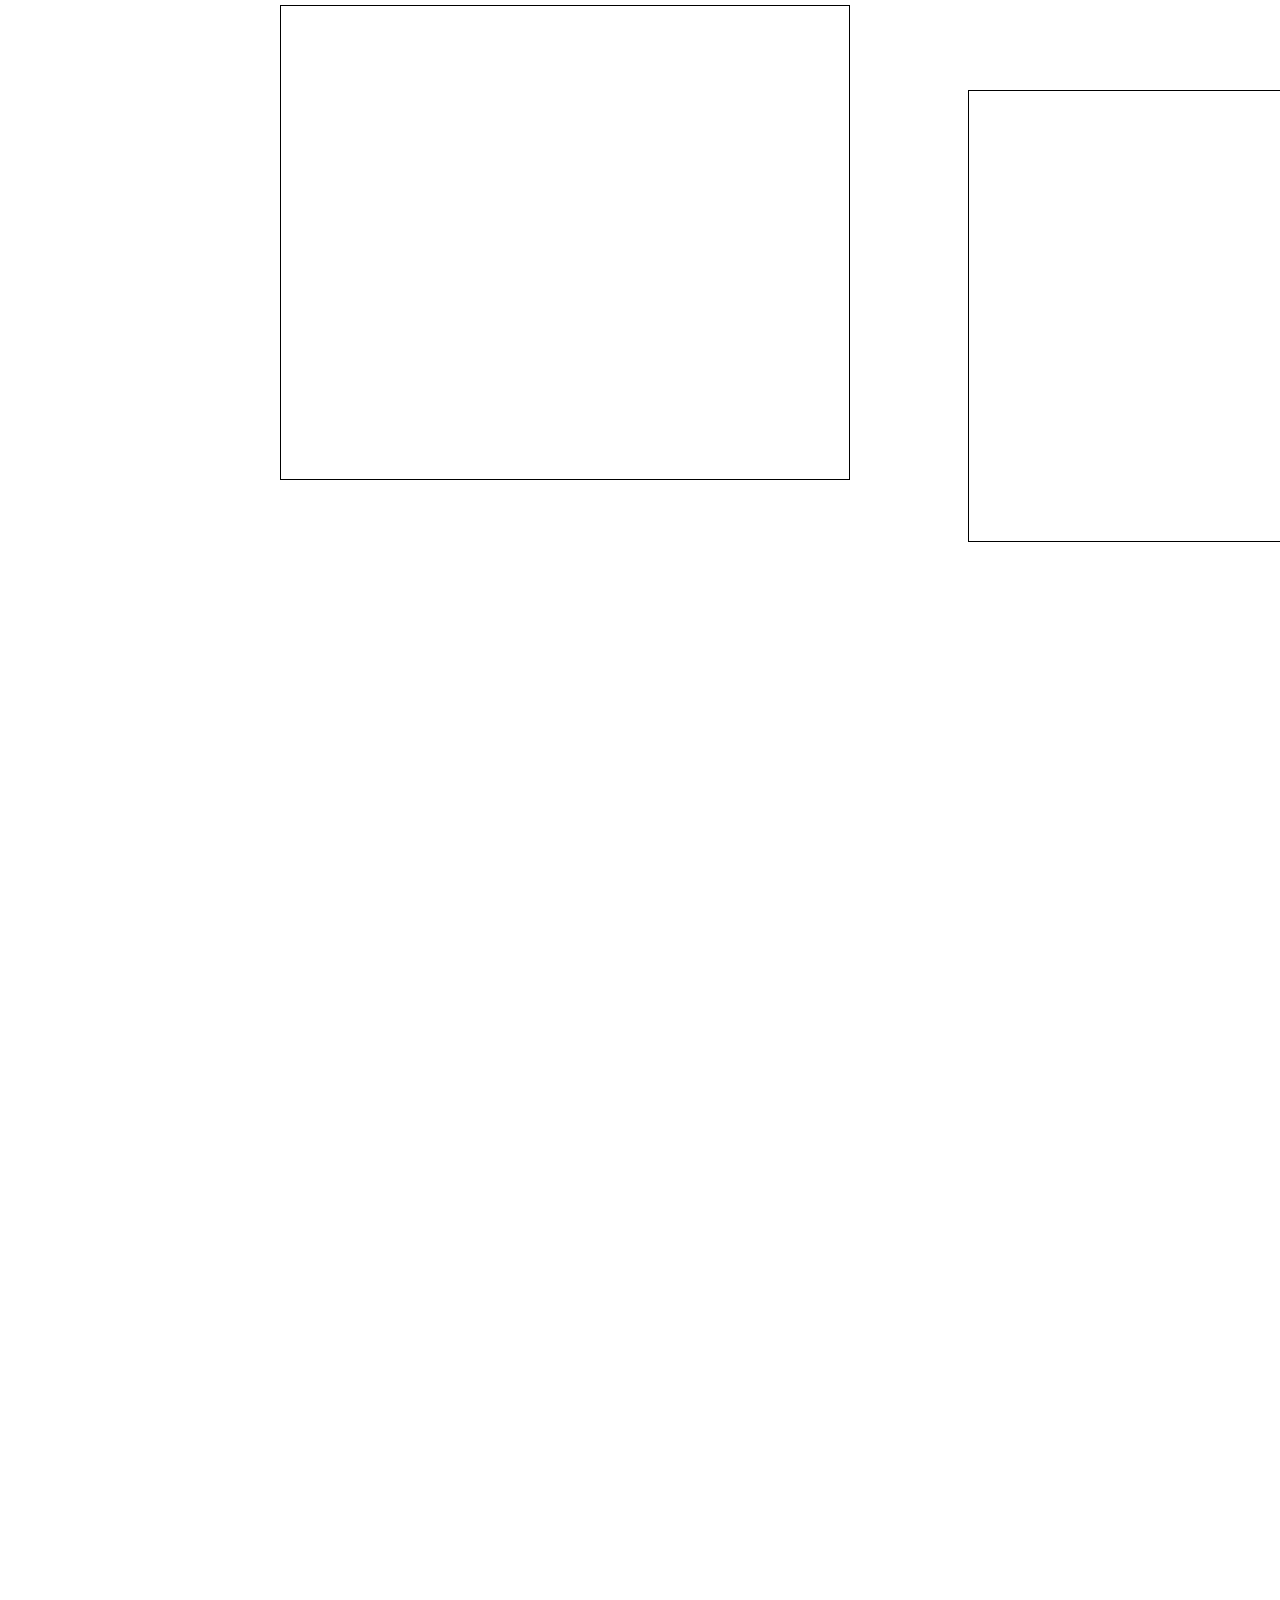
==== index.html @ e66b4124 "creare a stucture of home page and icons" ====
<!DOCTYPE HTML>
<html>
	<head>
		<title>Instagram !</title>
		<link rel="stylesheet" href="https://cdnjs.cloudflare.com/ajax/libs/remixicon/4.6.0/remixicon.css" integrity="sha512-kJlvECunwXftkPwyvHbclArO8wszgBGisiLeuDFwNM8ws+wKIw0sv1os3ClWZOcrEB2eRXULYUsm8OVRGJKwGA==" crossorigin="anonymous" referrerpolicy="no-referrer">
		<meta poperty="og:type" content="website" />
		
		<link rel="stylesheet" href="instagr.css">
		
	</head>
	
	<body>
		<aside>
			<div class="option_icon"><i class="ri-instagram-line"></i></div>
			
			
			<div class="option_icon" style="margin-top:60px"><i class="ri-home-5-fill"></i></div>
			
			<div class="option_icon"><i class="ri-youtube-line"></i></div>
			
			<div class="option_icon"><i class="ri-telegram-2-line"></i></div>
			
			<div class="option_icon"><i class="ri-search-line"></i></div>
			
			<div class="option_icon"><i class="ri-heart-line"></i></div>
			
			<div class="option_icon"><i class="ri-add-large-line"></i></div>
			
			<div class="option_icon"><i class="ri-account-circle-line"></i></div>
			
			<div class="option_icon" style="margin-top:39px"><i class="ri-menu-fill"></i></div>
			
			<div class="option_icon"><i class="ri-gallery-view-2"></i></div>
			
			
			
		</aside>
		
		<div class="div">
			<div class="post_div"></div>
		</div>
		
		<div class="di1"></div>
	</body>
</html>
---- instagr.css ----
body{
				margin:0px;
				display:grid;
				grid-template-columns:80px 60% 460px;
			}
			aside{
				height:630px;
				border:0px solid black;
				margin:0px;
				
				position:sticky;
				top:0;
			}
			.option_icon{
				height:30px;
				width:39px;
				border:0px solid black;
				margin:28px 0px 0px 18px;
				font-size:30px;
				text-align:center;
				color:#272727;
			}
			.div{
				height:1800px;
				border:0px solid black;
				margin:0px 0px 0px 200px;
				display:grid;
				grid-template-rows:480px;
			}
			.post_div{
				width:100%;
				border:1px solid black;
				margin:5px 0px 0px 0px ;
			}
			
			
			.di1{
				height:450px;
				border:1px solid black;
				margin:90px 0px 0px 120px; 
			}
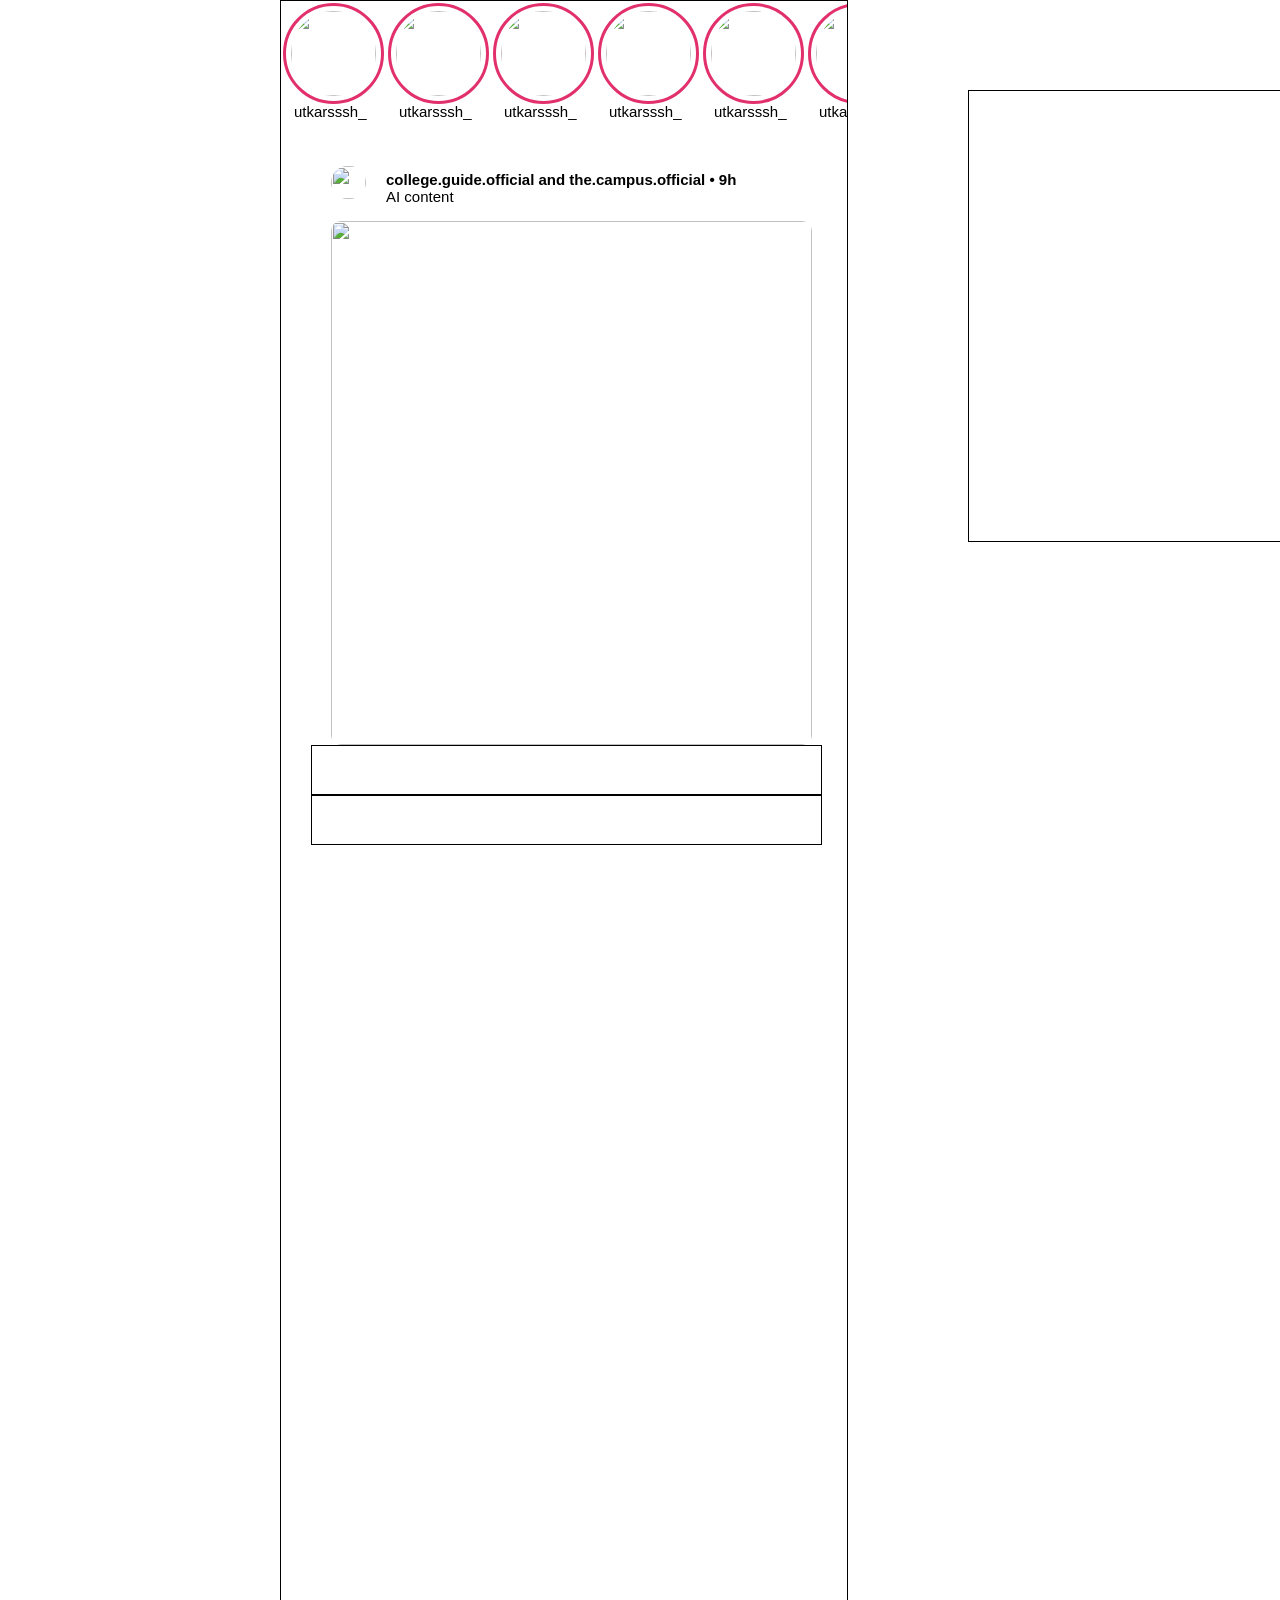
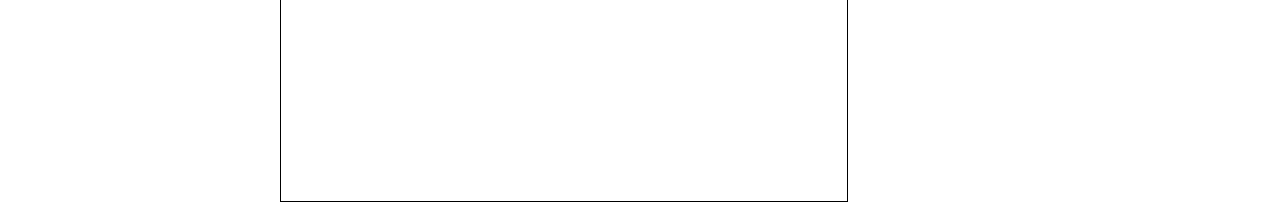
==== commit 125dc537: "add content and images" ====
--- a/index.html
+++ b/index.html
@@ -37,7 +37,61 @@
 		</aside>
 		
 		<div class="div">
-			<div class="post_div"></div>
+			<div class="story_div">
+			
+				<div class="user_story">
+					<img src="https://instagram.fndc2-1.fna.fbcdn.net/v/t51.82787-19/862340394_18126039113301860_6251723386431458433_n.jpg?stp=dst-jpg_s150x150_tt6&_nc_cat=104&_nc_map=urlgen_bucketless&ccb=7-5&_nc_sid=f7ccc5&efg=eyJ2ZW5jb2RlX3RhZyI6InByb2ZpbGVfcGljLnd3dy4xMDgwLkMzIn0%3D&_nc_ohc=OzrGTvJK8tYQ7kNvwEGC9aI&_nc_oc=Adqy8Val8pYF4D-bZnvSeHMPCDmv8qoUxB03KIk7mDuL4Rt_9WDM9tkbgMnS1kaD2torhemhgTRvzw_cHnyD0AHC&_nc_zt=24&_nc_ht=instagram.fndc2-1.fna&_nc_gid=ktePDlgFK9uaN3UuzW0jyA&_nc_ss=7b6a8&oh=00_AQQNMr9U1DkJb8Nn7JxNrdQ18mtbNtfOEJxjBuPN9RmehA&oe=6AEA7C7C" class="user_img">
+					<p class="user_name">utkarsssh_</p>
+				</div>
+				
+				<div class="user_story">
+					<img src="https://instagram.fndc2-1.fna.fbcdn.net/v/t51.82787-19/515410598_17958417635950956_6459037081805112667_n.jpg?stp=dst-jpg_s150x150_tt6&_nc_cat=1&ccb=7-5&_nc_sid=f7ccc5&efg=eyJ2ZW5jb2RlX3RhZyI6InByb2ZpbGVfcGljLnd3dy4xMDgwLkMzIn0%3D&_nc_ohc=7qGn-EV8D-IQ7kNvwG_YMT4&_nc_oc=Adp0_hD7DzyadYQjdAUPiqW8t8o_vKFDau_4TNHofdEEQMyxsmC26fpP9omcbpZbGypCTh2ehO_Sp2HnkworG2Hd&_nc_zt=24&_nc_ht=instagram.fndc2-1.fna&_nc_gid=ktePDlgFK9uaN3UuzW0jyA&_nc_ss=7b6a8&oh=00_AQSFuicIsFo_EaQ-36BKQSPI1IFzugxShqaZk2cifQ7JEw&oe=6AEA9B0D" class="user_img">
+					<p class="user_name">utkarsssh_</p>
+				</div>
+				
+				<div class="user_story">
+					<img src="https://instagram.fndc2-1.fna.fbcdn.net/v/t51.82787-19/655967255_17938049313194234_706451046255601183_n.jpg?stp=dst-jpg_s150x150_tt6&_nc_cat=1&ccb=7-5&_nc_sid=f7ccc5&efg=eyJ2ZW5jb2RlX3RhZyI6InByb2ZpbGVfcGljLnd3dy45NDQuQzMifQ%3D%3D&_nc_ohc=6485Xp2ZZiIQ7kNvwENNqfr&_nc_oc=Adqoc5tmx2NSAwAd8l0q8x0h1AAQYeCVQ_DRj3jJ8HmR5T2OUkmVzTVqzB83yjO2A-qoKp23A-dpMjC3qYZot7ja&_nc_zt=24&_nc_ht=instagram.fndc2-1.fna&_nc_gid=ktePDlgFK9uaN3UuzW0jyA&_nc_ss=7b6a8&oh=00_AQTfquIh-jv-HJLZ8CM-IoAmdcz_hYA6DByevk5pqpAdWQ&oe=6AEA6D5D" class="user_img">
+					<p class="user_name">utkarsssh_</p>
+				</div>
+				
+				<div class="user_story">
+					<img src="https://instagram.fndc2-1.fna.fbcdn.net/v/t51.75761-19/508964095_18482938195069070_6918303073883051237_n.jpg?stp=dst-jpg_s150x150_tt6&_nc_cat=108&_nc_map=urlgen_bucketless&ccb=7-5&_nc_sid=f7ccc5&efg=eyJ2ZW5jb2RlX3RhZyI6InByb2ZpbGVfcGljLnd3dy4xMDgwLkMzIn0%3D&_nc_ohc=CjQEX6RVuWsQ7kNvwEZbVJP&_nc_oc=AdobNAAjcEWoSkHh64QodxC4ORBV45L152csjJ4xToqJ66wrYPwiOjCqOXP_fZMhLjQci7ipQUmKneysepbDdqyL&_nc_zt=24&_nc_ht=instagram.fndc2-1.fna&_nc_gid=ktePDlgFK9uaN3UuzW0jyA&_nc_ss=7b6a8&oh=00_AQStOk5xmHblI16cen6TmZw3PkejVWvK5XR6iqFkz5uW6Q&oe=6AEA7285" class="user_img">
+					<p class="user_name">utkarsssh_</p>
+				</div>
+				
+				<div class="user_story">
+					<img src="https://instagram.fndc2-1.fna.fbcdn.net/v/t51.82787-19/862340394_18126039113301860_6251723386431458433_n.jpg?stp=dst-jpg_s150x150_tt6&_nc_cat=104&_nc_map=urlgen_bucketless&ccb=7-5&_nc_sid=f7ccc5&efg=eyJ2ZW5jb2RlX3RhZyI6InByb2ZpbGVfcGljLnd3dy4xMDgwLkMzIn0%3D&_nc_ohc=OzrGTvJK8tYQ7kNvwEGC9aI&_nc_oc=Adqy8Val8pYF4D-bZnvSeHMPCDmv8qoUxB03KIk7mDuL4Rt_9WDM9tkbgMnS1kaD2torhemhgTRvzw_cHnyD0AHC&_nc_zt=24&_nc_ht=instagram.fndc2-1.fna&_nc_gid=ktePDlgFK9uaN3UuzW0jyA&_nc_ss=7b6a8&oh=00_AQQNMr9U1DkJb8Nn7JxNrdQ18mtbNtfOEJxjBuPN9RmehA&oe=6AEA7C7C" class="user_img">
+					<p class="user_name">utkarsssh_</p>
+				</div>
+				<div class="user_story">
+					<img src="https://instagram.fndc2-1.fna.fbcdn.net/v/t51.82787-19/862340394_18126039113301860_6251723386431458433_n.jpg?stp=dst-jpg_s150x150_tt6&_nc_cat=104&_nc_map=urlgen_bucketless&ccb=7-5&_nc_sid=f7ccc5&efg=eyJ2ZW5jb2RlX3RhZyI6InByb2ZpbGVfcGljLnd3dy4xMDgwLkMzIn0%3D&_nc_ohc=OzrGTvJK8tYQ7kNvwEGC9aI&_nc_oc=Adqy8Val8pYF4D-bZnvSeHMPCDmv8qoUxB03KIk7mDuL4Rt_9WDM9tkbgMnS1kaD2torhemhgTRvzw_cHnyD0AHC&_nc_zt=24&_nc_ht=instagram.fndc2-1.fna&_nc_gid=ktePDlgFK9uaN3UuzW0jyA&_nc_ss=7b6a8&oh=00_AQQNMr9U1DkJb8Nn7JxNrdQ18mtbNtfOEJxjBuPN9RmehA&oe=6AEA7C7C" class="user_img">
+					<p class="user_name">utkarsssh_</p>
+				</div>
+				
+			</div>
+		
+			<div class="post_div">
+			
+				<div class="post_part1">
+					<div class="user_post_logo">
+						<img src="https://instagram.fndc2-1.fna.fbcdn.net/v/t51.82787-19/728772508_18109018477834451_3441733712734292756_n.jpg?stp=dst-jpg_s150x150_tt6&_nc_cat=109&_nc_map=urlgen_bucketless&ccb=7-5&_nc_sid=f7ccc5&efg=eyJ2ZW5jb2RlX3RhZyI6InByb2ZpbGVfcGljLnd3dy45MTIuQzMifQ%3D%3D&_nc_ohc=MsIevKmpO04Q7kNvwFu7LwO&_nc_oc=Adq8J0wHZjLu-IrlQkKRei1hanUre3pc22Wx9olTCP0WOA1bVpv3VH6QOc_HUXSqZLn0sTj8rTFFoJaaBjacGAfN&_nc_zt=24&_nc_ht=instagram.fndc2-1.fna&_nc_gid=vHxPnS_UexaAaZz-vjnYFw&_nc_ss=7b6a8&oh=00_AQRj-OponHAF_jDqfLJbM7hWHGHgHP-xNfc1TM0WnWP4Qg&oe=6AEA73FD" class="user_img">
+					</div>
+					
+					<div class="user_post_name">
+						<p><b>college.guide.official and the.campus.official <i class=" ri-verified-badge-fill icon_color"></i> • 9h</b><br>AI content</p>
+					</div>
+					<div class="dots">
+						<i class="ri-more-fill"></i>
+					</div>
+				</div>
+				
+				<div class="post_content">
+					<img src="https://encrypted-tbn0.gstatic.com/images?q=tbn:ANd9GcR1MA_qOiJSnKHag6-w5Mu7D-VYAuM2byDGLs_9uK5YGF2RAMjy4BppGSo&s=10" class="post_image">
+				</div>
+				
+				<div class="post_parts"></div>
+				<div class="post_parts"></div>
+			</div>
 		</div>
 		
 		<div class="di1"></div>
--- a/instagr.css
+++ b/instagr.css
@@ -23,20 +23,106 @@
 			}
 			.div{
 				height:1800px;
-				border:0px solid black;
+				border:1px solid black;
 				margin:0px 0px 0px 200px;
 				display:grid;
-				grid-template-rows:480px;
+				grid-template-rows:120px 550px;
+				row-gap:25px;
+			}
+			
+			.story_div{
+				height:120px;
+				border:0px solid black;
+				display:grid;
+				overflow-x:scroll;
+				scrollbar-width:none;
+				grid-template-columns:105px 105px 105px 105px 105px 105px;
+			}
+			.user_story{
+				height:85px;
+				outline:3px solid #e1306c;
+				border:0px solid black;
+				border-radius:100px;
+				margin:10px;
+				outline-offset:5px;
+				
+			}
+			.user_img{
+				height:100%;
+				width:100%;
+				border-radius:100px;
+				
+			}
+			.user_name{
+				margin:3px;
+				font-size:15px;
+				font-family:arial, sans-sarif;
 			}
 			.post_div{
 				width:100%;
-				border:1px solid black;
-				margin:5px 0px 0px 0px ;
+				border:0px solid black;
+				margin:0px 0px 0px 0px;
+				display:grid;
+				grid-template-rows:69px 530px 50px  50px;
+				
+			}
+			.post_part1{
+				width:90%;
+				border:0px solid black;
+				margin-left:30px;
+				display:grid;
+				grid-template-columns:55px 420px 60px
+				
+			}
+			.user_post_logo{
+				height:33px;
+				border:0px solid black;
+				margin:20px 0px 0px 20px;
+				border-radius:100px;
 			}
 			
+			.user_post_name{
+				height:50px;
+				border:0px solid black;
+				margin:10px 0px 0px 20px;
+				font-family:arial, sans-sarif;
+				font-size:15px;
+				
+			}
+			.icon_color{
+				color:#0D6AB7;
+				
+			}
+			.dots{
+				height:25px;
+				border:0px solid black;
+				margin:25px 0px 0px 20px;
+				font-size:20px;
+				
+			}
+			.post_content{
+				width:85%;
+				border:0px solid black;
+				border-radius:10px;
+				margin:6px 0px 0px 50px;
+			}
+			.post_image{
+				height:100%;
+				width:100%;
+				border-radius:10px;
+				
+			}
+			
+			
+			.post_parts{
+				width:90%;
+				border:1px solid black;
+				margin-left:30px;
+			}
 			
 			.di1{
 				height:450px;
 				border:1px solid black;
 				margin:90px 0px 0px 120px; 
-			}+			}
+			
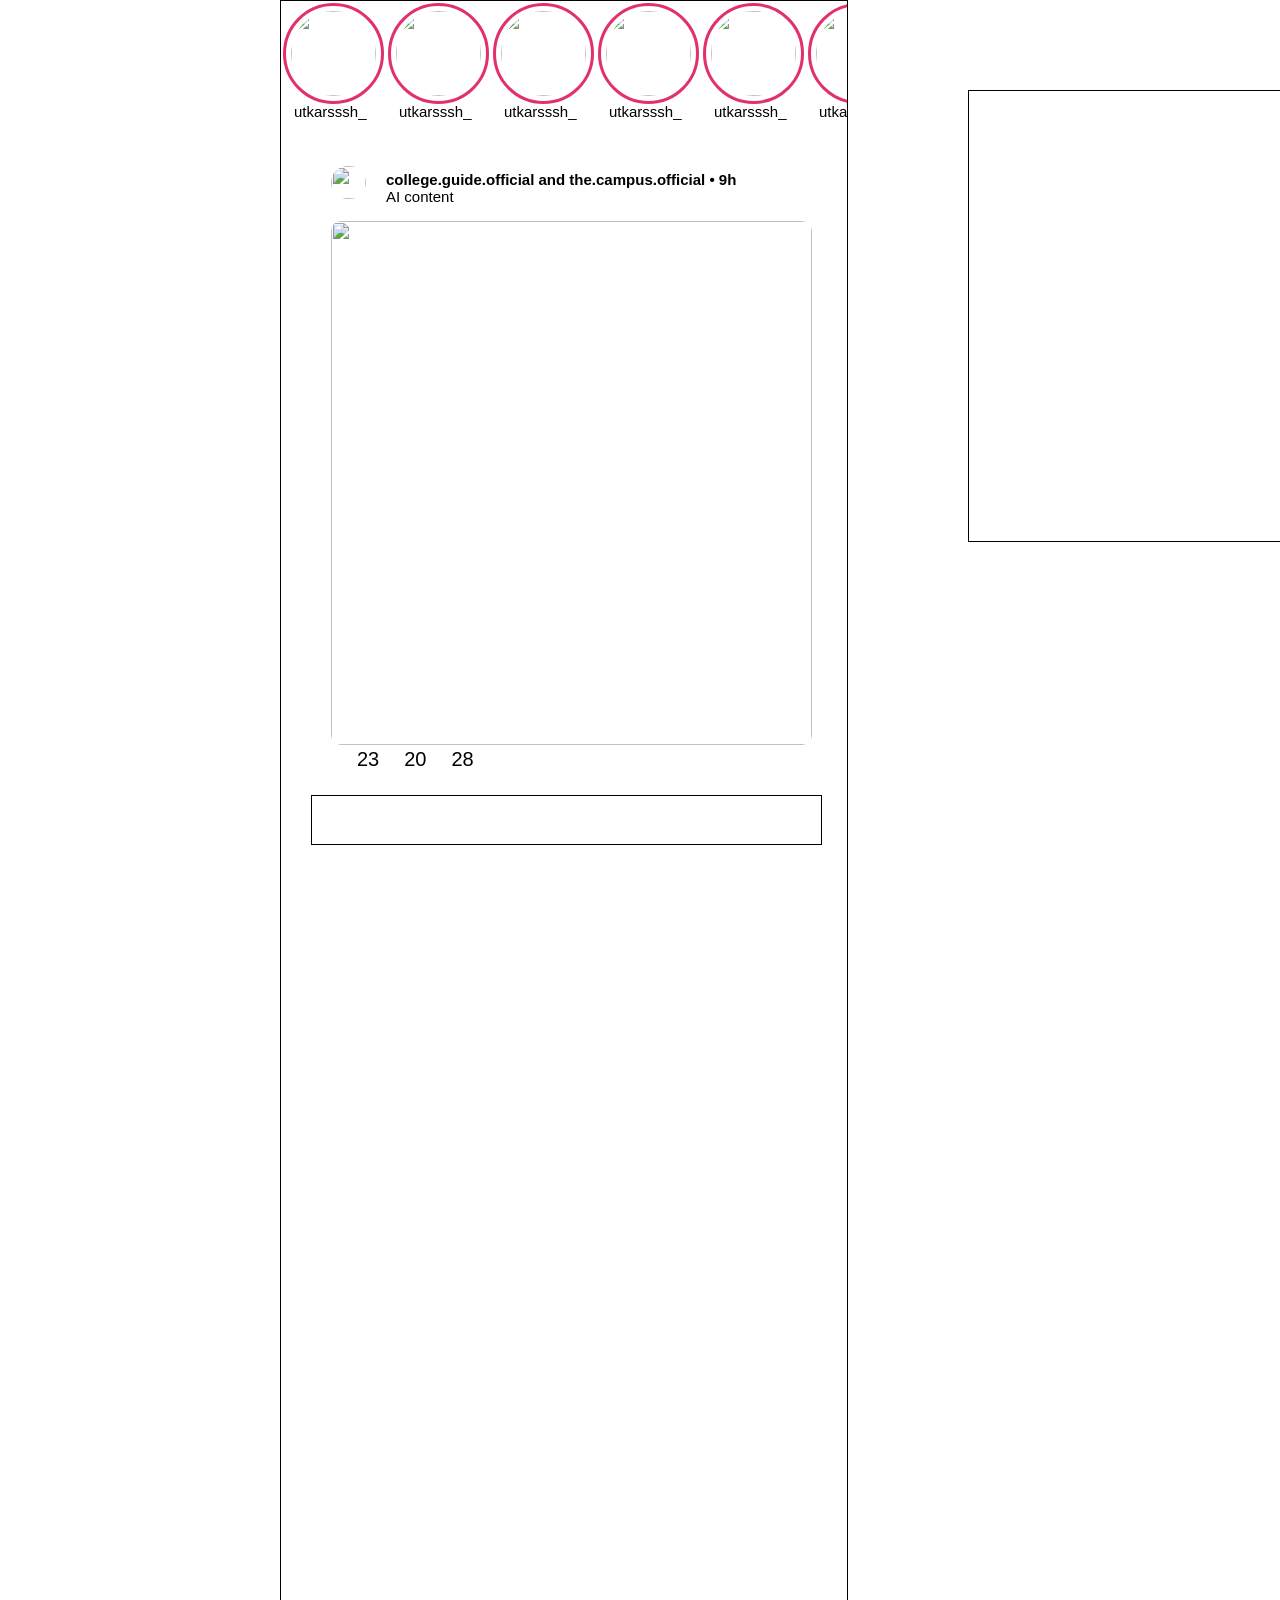
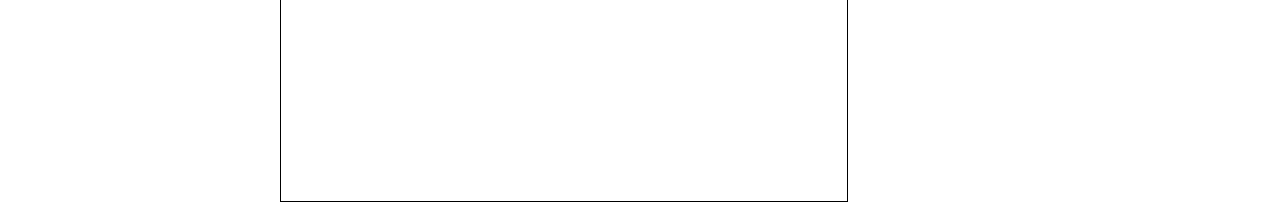
==== commit 1988177b: "create a post box and caption and other parts" ====
--- a/index.html
+++ b/index.html
@@ -89,8 +89,17 @@
 					<img src="https://encrypted-tbn0.gstatic.com/images?q=tbn:ANd9GcR1MA_qOiJSnKHag6-w5Mu7D-VYAuM2byDGLs_9uK5YGF2RAMjy4BppGSo&s=10" class="post_image">
 				</div>
 				
-				<div class="post_parts"></div>
-				<div class="post_parts"></div>
+				<div class="post_reaction">
+					<i class="ri-heart-line reaction" ></i><span class="number">23</span>
+					<i class="ri-chat-3-line reaction"></i><span class="number">20</span>
+					<i class="ri-repeat-2-fill reaction"></i><span class="number">28</span>
+					<i class="ri-telegram-2-line reaction"></i>
+					<i class="ri-bookmark-line reaction align"></i>
+				</div>
+				
+				<div class="post_parts">
+					
+				</div>
 			</div>
 		</div>
 		
--- a/instagr.css
+++ b/instagr.css
@@ -103,7 +103,7 @@
 			.post_content{
 				width:85%;
 				border:0px solid black;
-				border-radius:10px;
+				border-radius:5px;
 				margin:6px 0px 0px 50px;
 			}
 			.post_image{
@@ -113,7 +113,25 @@
 				
 			}
 			
-			
+			.post_reaction{
+				width:83%;
+				border:0px solid black;
+				margin:5px 0px 0px 55px;
+			}
+			.reaction{
+				font-size:28px;
+				margin:8px 0px 0px 18px;
+				display:inline-block;
+			}
+			.align{
+				margin-left:35%;
+			}
+			.number{
+				font-size:20px;
+				font-family:arial, sans-sarif;
+				margin:-2px 0px 0px 3px ;
+				display:inline-block;
+			}
 			.post_parts{
 				width:90%;
 				border:1px solid black;
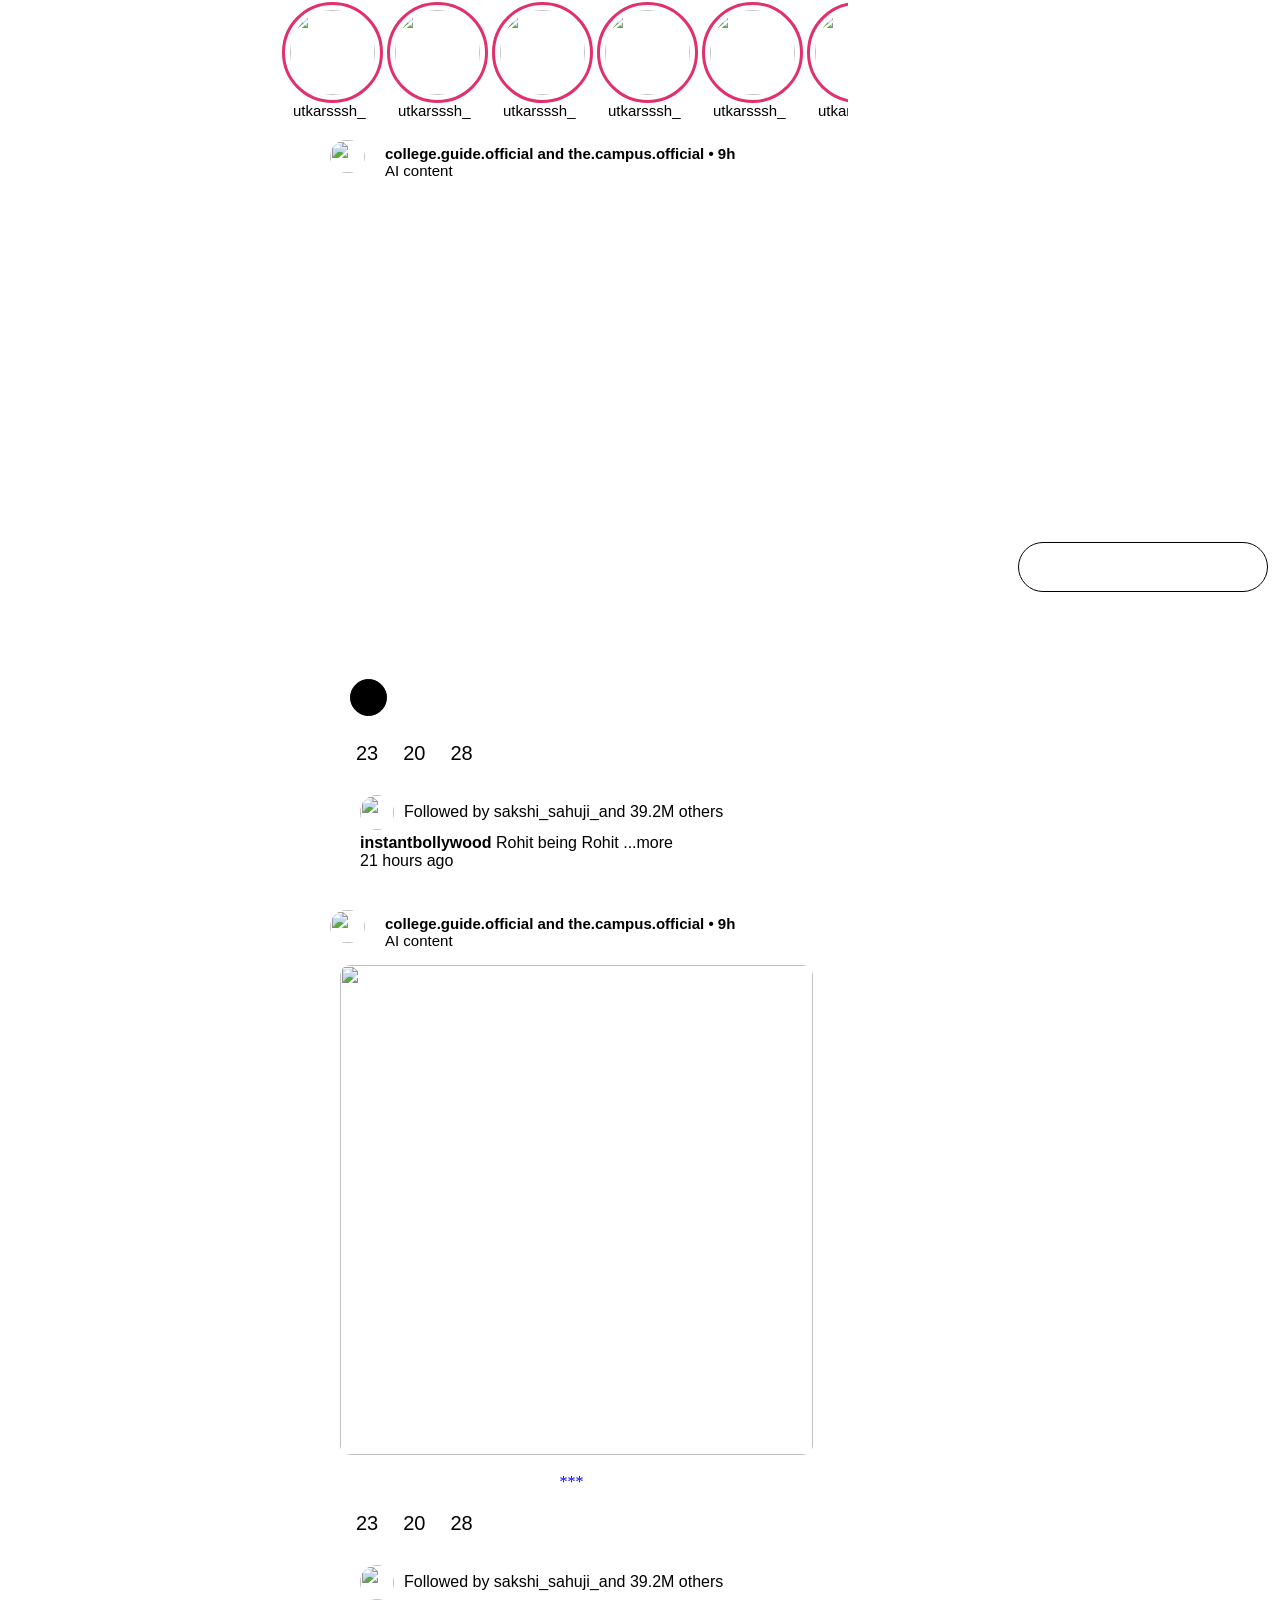
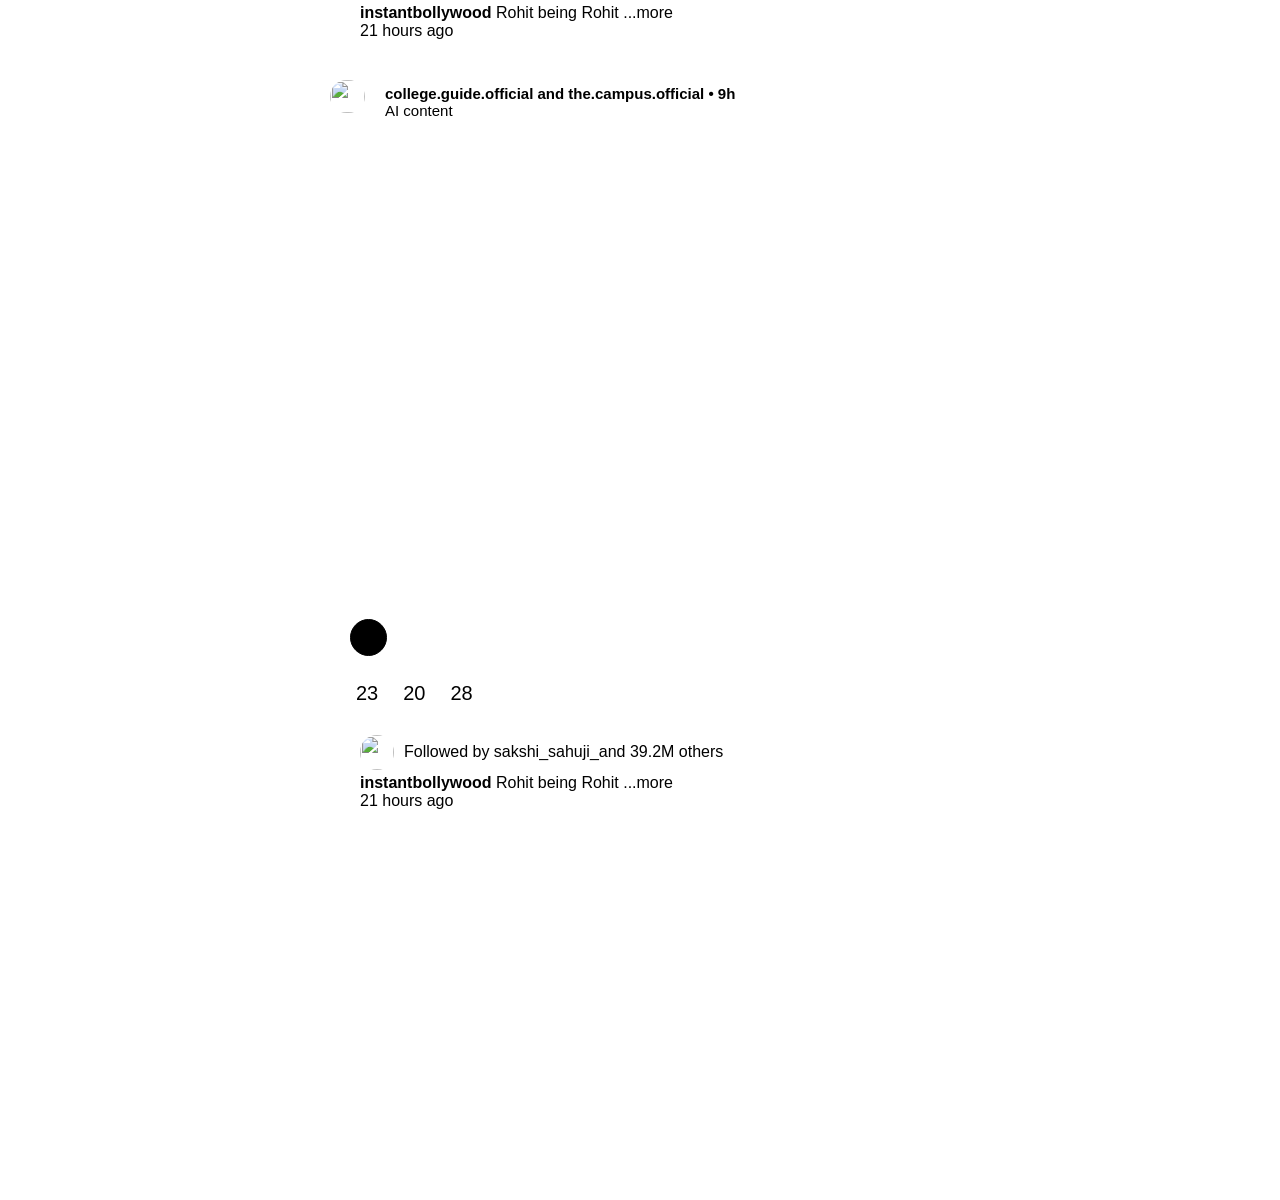
==== commit 0d1990a7: "task in process" ====
--- a/index.html
+++ b/index.html
@@ -85,8 +85,9 @@
 					</div>
 				</div>
 				
-				<div class="post_content">
-					<img src="https://encrypted-tbn0.gstatic.com/images?q=tbn:ANd9GcR1MA_qOiJSnKHag6-w5Mu7D-VYAuM2byDGLs_9uK5YGF2RAMjy4BppGSo&s=10" class="post_image">
+				<div class="post_content background">
+					<div class="user"><i class="ri-user-fill"></i></div>
+					
 				</div>
 				
 				<div class="post_reaction">
@@ -97,12 +98,123 @@
 					<i class="ri-bookmark-line reaction align"></i>
 				</div>
 				
-				<div class="post_parts">
-					
+				<div class="post_caption">
+					<div class="like_person">
+						<div class="like_person_img">
+							<img src="https://instagram.fndc2-1.fna.fbcdn.net/v/t51.82787-19/728772508_18109018477834451_3441733712734292756_n.jpg?stp=dst-jpg_s150x150_tt6&_nc_cat=109&_nc_map=urlgen_bucketless&ccb=7-5&_nc_sid=f7ccc5&efg=eyJ2ZW5jb2RlX3RhZyI6InByb2ZpbGVfcGljLnd3dy45MTIuQzMifQ%3D%3D&_nc_ohc=MsIevKmpO04Q7kNvwFu7LwO&_nc_oc=Adq8J0wHZjLu-IrlQkKRei1hanUre3pc22Wx9olTCP0WOA1bVpv3VH6QOc_HUXSqZLn0sTj8rTFFoJaaBjacGAfN&_nc_zt=24&_nc_ht=instagram.fndc2-1.fna&_nc_gid=vHxPnS_UexaAaZz-vjnYFw&_nc_ss=7b6a8&oh=00_AQRj-OponHAF_jDqfLJbM7hWHGHgHP-xNfc1TM0WnWP4Qg&oe=6AEA73FD" class="user_img">
+							
+						</div>
+						<div class="like_followed">
+							<p class="Follo">Followed by sakshi_sahuji_and 39.2M others</p>
+						</div>
+					</div>
+					<div class="post_information">
+						<p class="post_caption_con"><b>instantbollywood </b> Rohit being Rohit ...more<br>21 hours ago</p>
+					</div>
+				</div>
+			</div>
+			
+			
+			<div class="post_div">
+			
+				<div class="post_part1">
+					<div class="user_post_logo">
+						<img src="https://instagram.fndc2-1.fna.fbcdn.net/v/t51.82787-19/728772508_18109018477834451_3441733712734292756_n.jpg?stp=dst-jpg_s150x150_tt6&_nc_cat=109&_nc_map=urlgen_bucketless&ccb=7-5&_nc_sid=f7ccc5&efg=eyJ2ZW5jb2RlX3RhZyI6InByb2ZpbGVfcGljLnd3dy45MTIuQzMifQ%3D%3D&_nc_ohc=MsIevKmpO04Q7kNvwFu7LwO&_nc_oc=Adq8J0wHZjLu-IrlQkKRei1hanUre3pc22Wx9olTCP0WOA1bVpv3VH6QOc_HUXSqZLn0sTj8rTFFoJaaBjacGAfN&_nc_zt=24&_nc_ht=instagram.fndc2-1.fna&_nc_gid=vHxPnS_UexaAaZz-vjnYFw&_nc_ss=7b6a8&oh=00_AQRj-OponHAF_jDqfLJbM7hWHGHgHP-xNfc1TM0WnWP4Qg&oe=6AEA73FD" class="user_img">
+					</div>
+					
+					<div class="user_post_name">
+						<p><b>college.guide.official and the.campus.official <i class=" ri-verified-badge-fill icon_color"></i> • 9h</b><br>AI content</p>
+					</div>
+					<div class="dots">
+						<i class="ri-more-fill"></i>
+					</div>
+				</div>
+				
+				<div class="post_content overflow">
+					<div class="other">
+					<img src="https://encrypted-tbn0.gstatic.com/images?q=tbn:ANd9GcR1MA_qOiJSnKHag6-w5Mu7D-VYAuM2byDGLs_9uK5YGF2RAMjy4BppGSo&s=10" class="post_image">
+					</div>
+					<div class="other">
+					<img src="https://encrypted-tbn0.gstatic.com/images?q=tbn:ANd9GcR1MA_qOiJSnKHag6-w5Mu7D-VYAuM2byDGLs_9uK5YGF2RAMjy4BppGSo&s=10" class="post_image">
+					</div>
+					<div class="other">
+					<img src="https://encrypted-tbn0.gstatic.com/images?q=tbn:ANd9GcR1MA_qOiJSnKHag6-w5Mu7D-VYAuM2byDGLs_9uK5YGF2RAMjy4BppGSo&s=10" class="post_image">
+					</div>
+					<p class="do">***</p>
+				</div>
+				<div class="post_reaction">
+					<i class="ri-heart-line reaction" ></i><span class="number">23</span>
+					<i class="ri-chat-3-line reaction"></i><span class="number">20</span>
+					<i class="ri-repeat-2-fill reaction"></i><span class="number">28</span>
+					<i class="ri-telegram-2-line reaction"></i>
+					<i class="ri-bookmark-line reaction align"></i>
+				</div>
+				
+				<div class="post_caption">
+					<div class="like_person">
+						<div class="like_person_img">
+							<img src="https://instagram.fndc2-1.fna.fbcdn.net/v/t51.82787-19/728772508_18109018477834451_3441733712734292756_n.jpg?stp=dst-jpg_s150x150_tt6&_nc_cat=109&_nc_map=urlgen_bucketless&ccb=7-5&_nc_sid=f7ccc5&efg=eyJ2ZW5jb2RlX3RhZyI6InByb2ZpbGVfcGljLnd3dy45MTIuQzMifQ%3D%3D&_nc_ohc=MsIevKmpO04Q7kNvwFu7LwO&_nc_oc=Adq8J0wHZjLu-IrlQkKRei1hanUre3pc22Wx9olTCP0WOA1bVpv3VH6QOc_HUXSqZLn0sTj8rTFFoJaaBjacGAfN&_nc_zt=24&_nc_ht=instagram.fndc2-1.fna&_nc_gid=vHxPnS_UexaAaZz-vjnYFw&_nc_ss=7b6a8&oh=00_AQRj-OponHAF_jDqfLJbM7hWHGHgHP-xNfc1TM0WnWP4Qg&oe=6AEA73FD" class="user_img">
+							
+						</div>
+						<div class="like_followed">
+							<p class="Follo">Followed by sakshi_sahuji_and 39.2M others</p>
+						</div>
+					</div>
+					<div class="post_information">
+						<p class="post_caption_con"><b>instantbollywood </b> Rohit being Rohit ...more<br>21 hours ago</p>
+					</div>
+				</div>
+			</div>
+
+
+			<div class="post_div">
+			
+				<div class="post_part1">
+					<div class="user_post_logo">
+						<img src="https://instagram.fndc2-1.fna.fbcdn.net/v/t51.82787-19/728772508_18109018477834451_3441733712734292756_n.jpg?stp=dst-jpg_s150x150_tt6&_nc_cat=109&_nc_map=urlgen_bucketless&ccb=7-5&_nc_sid=f7ccc5&efg=eyJ2ZW5jb2RlX3RhZyI6InByb2ZpbGVfcGljLnd3dy45MTIuQzMifQ%3D%3D&_nc_ohc=MsIevKmpO04Q7kNvwFu7LwO&_nc_oc=Adq8J0wHZjLu-IrlQkKRei1hanUre3pc22Wx9olTCP0WOA1bVpv3VH6QOc_HUXSqZLn0sTj8rTFFoJaaBjacGAfN&_nc_zt=24&_nc_ht=instagram.fndc2-1.fna&_nc_gid=vHxPnS_UexaAaZz-vjnYFw&_nc_ss=7b6a8&oh=00_AQRj-OponHAF_jDqfLJbM7hWHGHgHP-xNfc1TM0WnWP4Qg&oe=6AEA73FD" class="user_img">
+					</div>
+					
+					<div class="user_post_name">
+						<p><b>college.guide.official and the.campus.official <i class=" ri-verified-badge-fill icon_color"></i> • 9h</b><br>AI content</p>
+					</div>
+					<div class="dots">
+						<i class="ri-more-fill"></i>
+					</div>
+				</div>
+				
+				<div class="post_content rohit">
+					<div class="user"><i class="ri-user-fill"></i></div>
+				</div>
+				
+				<div class="post_reaction">
+					<i class="ri-heart-line reaction" ></i><span class="number">23</span>
+					<i class="ri-chat-3-line reaction"></i><span class="number">20</span>
+					<i class="ri-repeat-2-fill reaction"></i><span class="number">28</span>
+					<i class="ri-telegram-2-line reaction"></i>
+					<i class="ri-bookmark-line reaction align"></i>
+				</div>
+				
+				<div class="post_caption">
+					<div class="like_person">
+						<div class="like_person_img">
+							<img src="https://instagram.fndc2-1.fna.fbcdn.net/v/t51.82787-19/728772508_18109018477834451_3441733712734292756_n.jpg?stp=dst-jpg_s150x150_tt6&_nc_cat=109&_nc_map=urlgen_bucketless&ccb=7-5&_nc_sid=f7ccc5&efg=eyJ2ZW5jb2RlX3RhZyI6InByb2ZpbGVfcGljLnd3dy45MTIuQzMifQ%3D%3D&_nc_ohc=MsIevKmpO04Q7kNvwFu7LwO&_nc_oc=Adq8J0wHZjLu-IrlQkKRei1hanUre3pc22Wx9olTCP0WOA1bVpv3VH6QOc_HUXSqZLn0sTj8rTFFoJaaBjacGAfN&_nc_zt=24&_nc_ht=instagram.fndc2-1.fna&_nc_gid=vHxPnS_UexaAaZz-vjnYFw&_nc_ss=7b6a8&oh=00_AQRj-OponHAF_jDqfLJbM7hWHGHgHP-xNfc1TM0WnWP4Qg&oe=6AEA73FD" class="user_img">
+							
+						</div>
+						<div class="like_followed">
+							<p class="Follo">Followed by sakshi_sahuji_and 39.2M others</p>
+						</div>
+					</div>
+					<div class="post_information">
+						<p class="post_caption_con"><b>instantbollywood </b> Rohit being Rohit ...more<br>21 hours ago</p>
+					</div>
 				</div>
 			</div>
 		</div>
 		
-		<div class="di1"></div>
+		<div class="di1">
+			<button class="meassage">
+				<div class=""></div>
+			</button>
+		</div>
 	</body>
 </html>
--- a/instagr.css
+++ b/instagr.css
@@ -2,7 +2,7 @@
 			body{
 				margin:0px;
 				display:grid;
-				grid-template-columns:80px 60% 460px;
+				grid-template-columns:80px 60% 450px;
 			}
 			aside{
 				height:630px;
@@ -22,12 +22,12 @@
 				color:#272727;
 			}
 			.div{
-				height:1800px;
-				border:1px solid black;
+				height:2800px;
+				border:0px solid black;
 				margin:0px 0px 0px 200px;
 				display:grid;
-				grid-template-rows:120px 550px;
-				row-gap:25px;
+				grid-template-rows:120px 770px 770px 770px;
+				row-gap:0px;
 			}
 			
 			.story_div{
@@ -63,7 +63,7 @@
 				border:0px solid black;
 				margin:0px 0px 0px 0px;
 				display:grid;
-				grid-template-rows:69px 530px 50px  50px;
+				grid-template-rows:69px 550px 50px  100px;
 				
 			}
 			.post_part1{
@@ -105,6 +105,7 @@
 				border:0px solid black;
 				border-radius:5px;
 				margin:6px 0px 0px 50px;
+				
 			}
 			.post_image{
 				height:100%;
@@ -132,15 +133,109 @@
 				margin:-2px 0px 0px 3px ;
 				display:inline-block;
 			}
-			.post_parts{
+			.post_caption{
 				width:90%;
+				border:0px solid black;
+				margin:0px 0px 0px 30px;
+				display:grid;
+				grid-template-rows:41px 50px;
+			}
+			.like_person{
+				width:95%;
+				border:0px solid black;
+				margin:3px 0px 0px 15px;
+				display:grid;
+				grid-template-columns:69px 399px;
+			}
+			.like_person_img{
+				height:35px;
+				border:0px solid black;
+				border-radius:100px;
+				margin:3px 0px 0px 35px;
+			}
+			.like_followed{
+				height:30px;
+				border:0px solid black;
+				margin:3px 0px 0px 10px;
+				
+			}
+			.Follo{
+				font-family:arial, sans-sarif;
+				font-size:16px;
+				margin:8px 0px 0px 0px ;
+				
+			}
+			.post_information{
+				width:95%;
+				border:0px solid black;
+				margin:2px 0px 0px 20px;
+			}
+			.post_caption_con{
+				font-size:16px;
+				font-family:arial, sans-sarif;
+				margin:2px 0px 0px 30px;
+				
+			}
+			.overflow{
+				width:85%;
+				border:0px solid black;
+				border-radius:5px;
+				margin:6px 0px 0px 50px;
+				display:grid;
+				grid-template-columns:100% 100% 100%;
+				overflow-x:scroll;
+				scrollbar-width:none;
+				
+			}
+			.other{
+				height:490px;
+				margin-left:10px;
+				scroll-behavior:smooth;
+				scroll-snap-type:both mandatory;
+			}
+			.do{
+				text-align:center;
+				color:blue;
+				margin:0px;
+			}
+			.background{
+				background-image:url('https://encrypted-tbn0.gstatic.com/images?q=tbn:ANd9GcR1MA_qOiJSnKHag6-w5Mu7D-VYAuM2byDGLs_9uK5YGF2RAMjy4BppGSo&s=10');
+				background-size:100% 100%;
+			}
+			.rohit{
+				background-image:url('https://encrypted-tbn0.gstatic.com/images?q=tbn:ANd9GcTf4yhnb3_NUCOSsMDmBE42_ZeDkk8clfVUbb4gSCShTFiQMvbBA7NipajY&s=10');
+				background-size:100% 100%;
+			}
+			.user{
+				height:32px;
+				width:35px;
 				border:1px solid black;
-				margin-left:30px;
-			}
-			
+				border-radius:100px;
+				background-color:black;
+				color:grey;
+				padding-top:3px;
+				position:relative;
+				top:89%;
+				left:20px;
+				font-size:26px;
+				text-align:center;
+			}
 			.di1{
-				height:450px;
+				height:630px;
+				border:0px solid black;
+				margin:0px 0px 0px 20px;
+				position:sticky;
+				top:0px;	
+			}
+			.meassage{
+				height:50px;
+				width:250px;
 				border:1px solid black;
-				margin:90px 0px 0px 120px; 
-			}
-			+				background:white;
+				border-radius:30px;
+				position:relative;
+				top:86%;
+				left:150px;
+				display:grid;
+				grid-template-columns:auto auto auto;
+			}
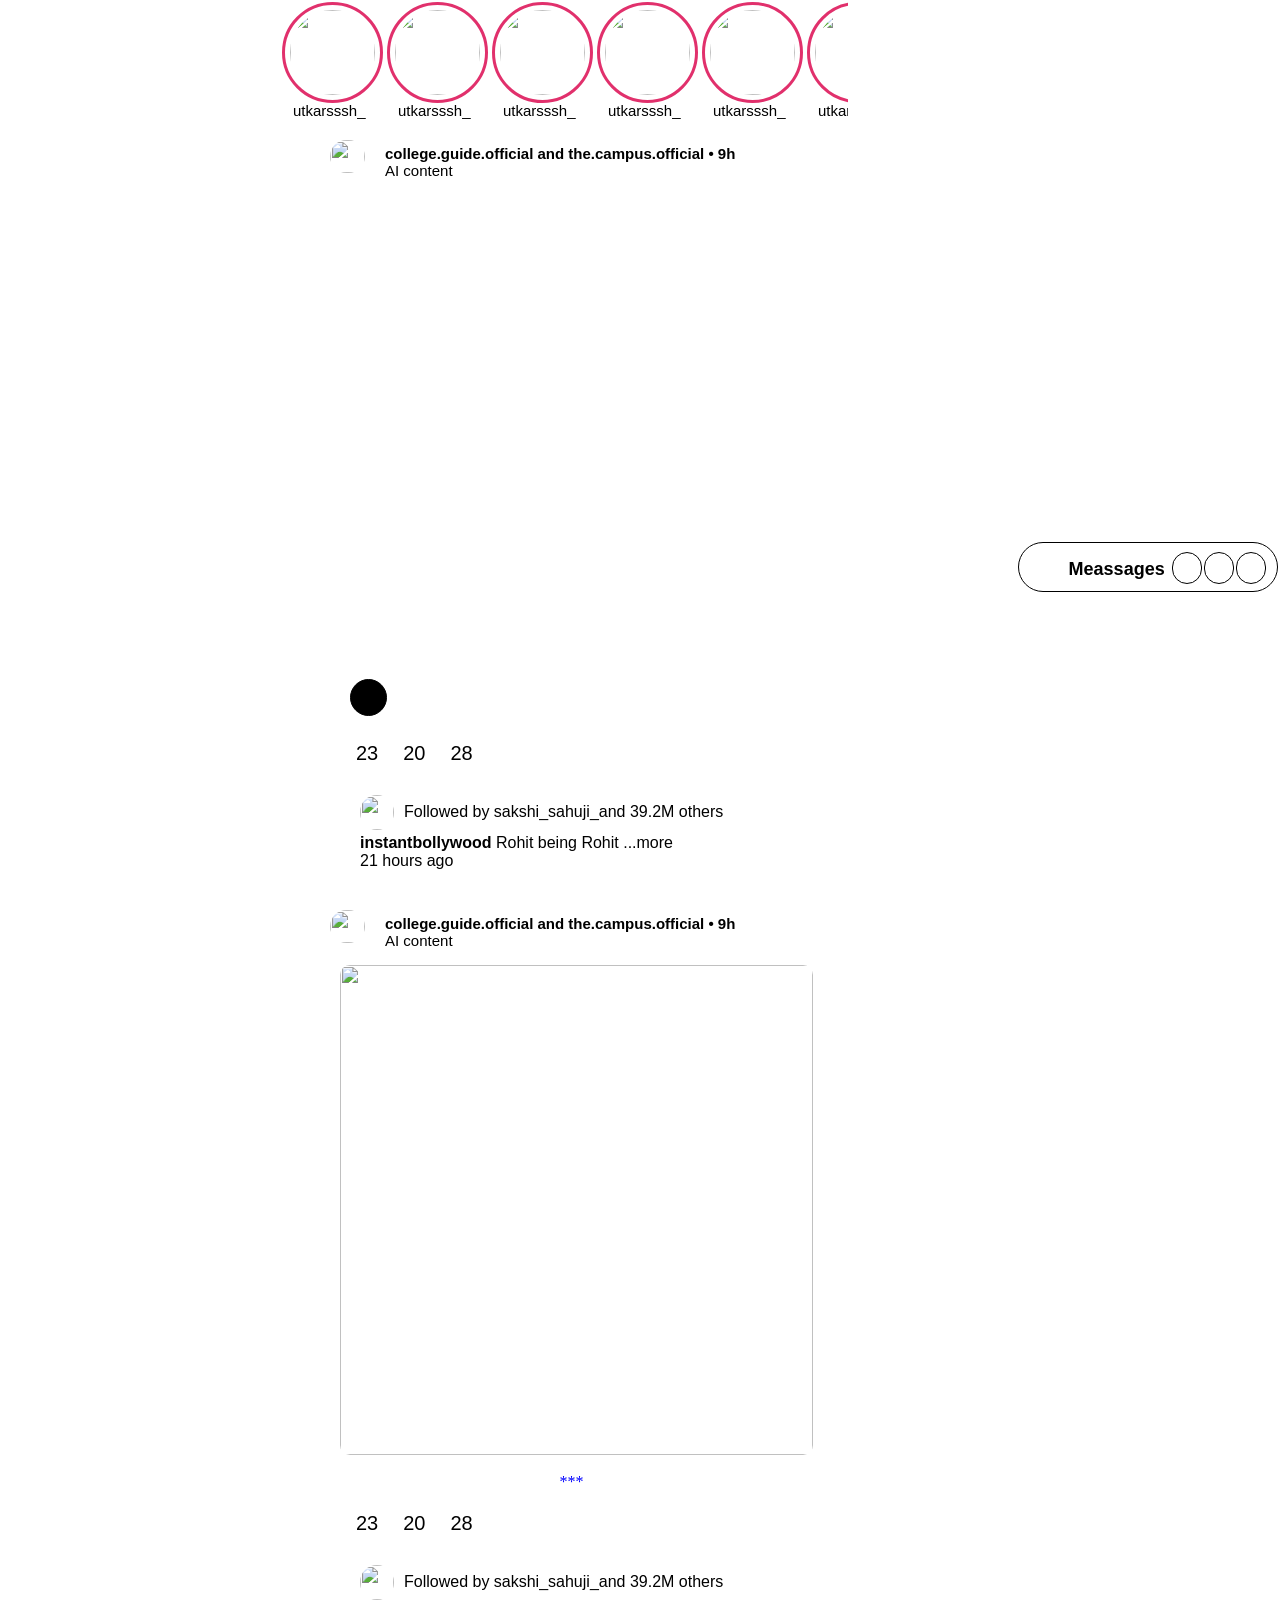
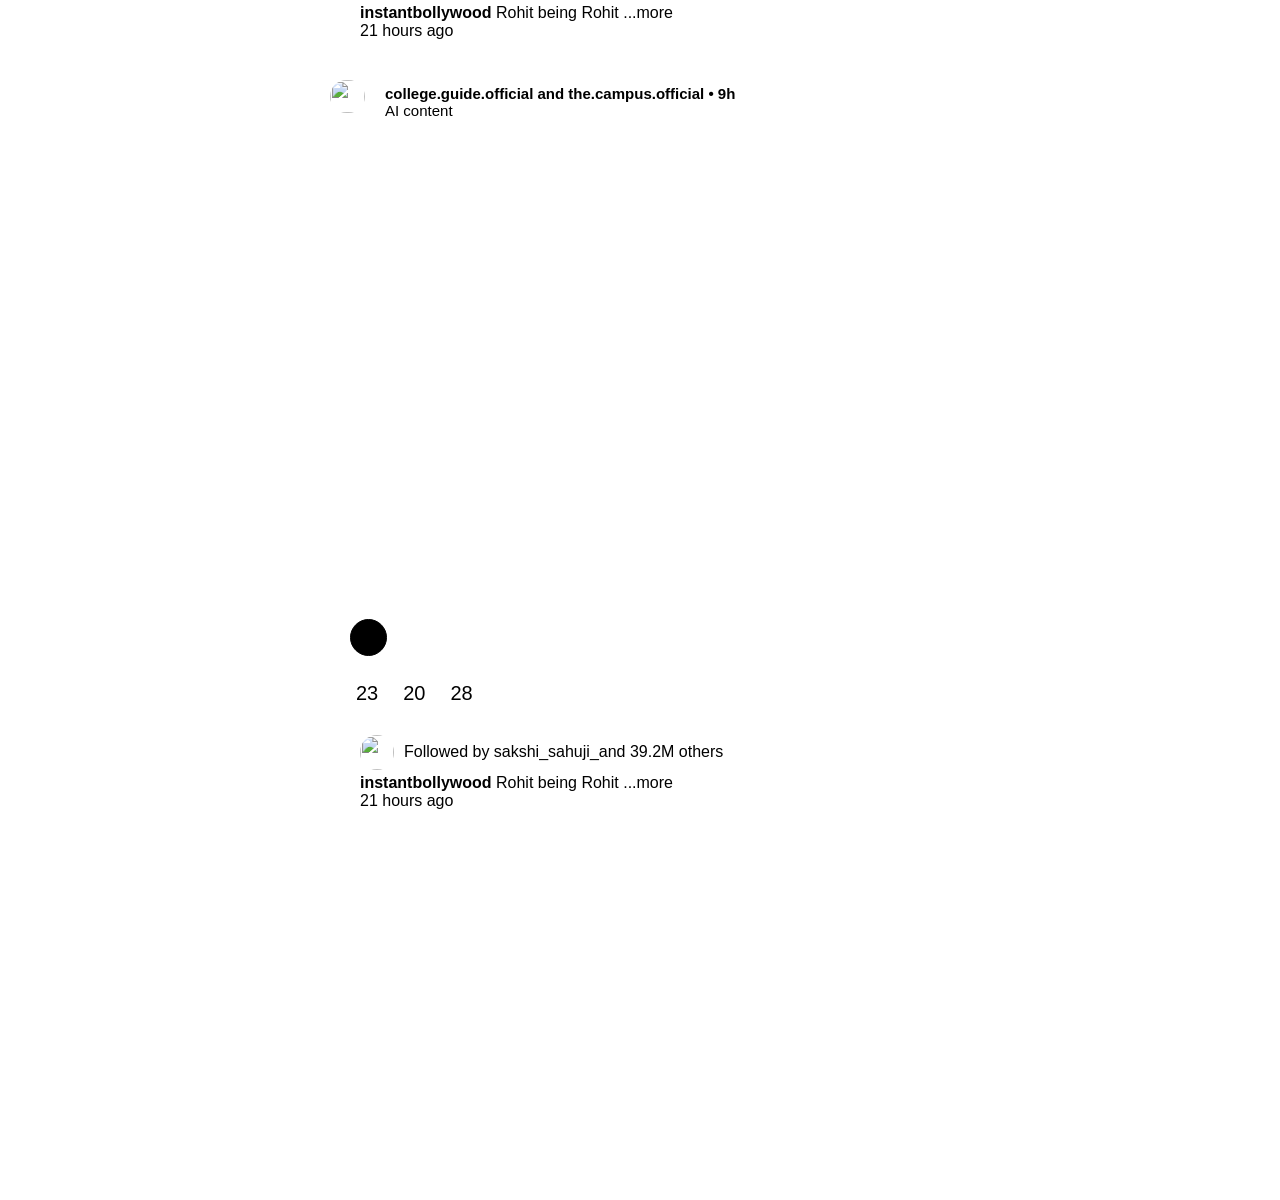
==== commit 9ed1df41: "create a popover div and other" ====
--- a/index.html
+++ b/index.html
@@ -212,9 +212,17 @@
 		</div>
 		
 		<div class="di1">
-			<button class="meassage">
-				<div class=""></div>
+			<button class="meassage" popovertarget="mase">
+				<div class="mas"><i class="ri-telegram-2-line"></i>	</div>
+				<div class="mas_name"><b>Meassages</b></div>
+				<div class="mas_person">
+					<div class="im"></div>
+					<div class="im"></div>
+					<div class="im"></div>
+				</div>
 			</button>
 		</div>
+		
+		<div class="mae_div" id="mase" popover></div>
 	</body>
 </html>
--- a/instagr.css
+++ b/instagr.css
@@ -229,7 +229,7 @@
 			}
 			.meassage{
 				height:50px;
-				width:250px;
+				width:260px;
 				border:1px solid black;
 				background:white;
 				border-radius:30px;
@@ -237,5 +237,44 @@
 				top:86%;
 				left:150px;
 				display:grid;
-				grid-template-columns:auto auto auto;
+				grid-template-columns:39px 100px 130px;
+			}
+			.mas{
+				height:30px;
+				border:0px solid black;
+				margin:8px;
+				font-size:28px;
+				text-align:center;
+				
+			}
+			.mas_name{
+				height:30px;
+				border:0px solid black;
+				margin:10px 0px 0px 5px;
+				font-size:18px;
+				font-family:arial, sans-sarif;
+				text-align:center;
+				padding-top:5px;
+			}
+			.mas_person{
+				height:30px;
+				border:0px solid black;
+				margin:8px;
+				display:grid;
+				grid-template-columns:30px 30px 30px;
+				column-gap:2px;
+			}
+			.im{
+				height:30px;
+				border:1px solid black;
+				border-radius:100px;
+				margin:0px;
+			}
+			.mae_div{
+				height:300px;
+				width:390px;
+				border:1px solid black;
+				position:relative;
+				top:10%;
+				left:65%;		
 			}
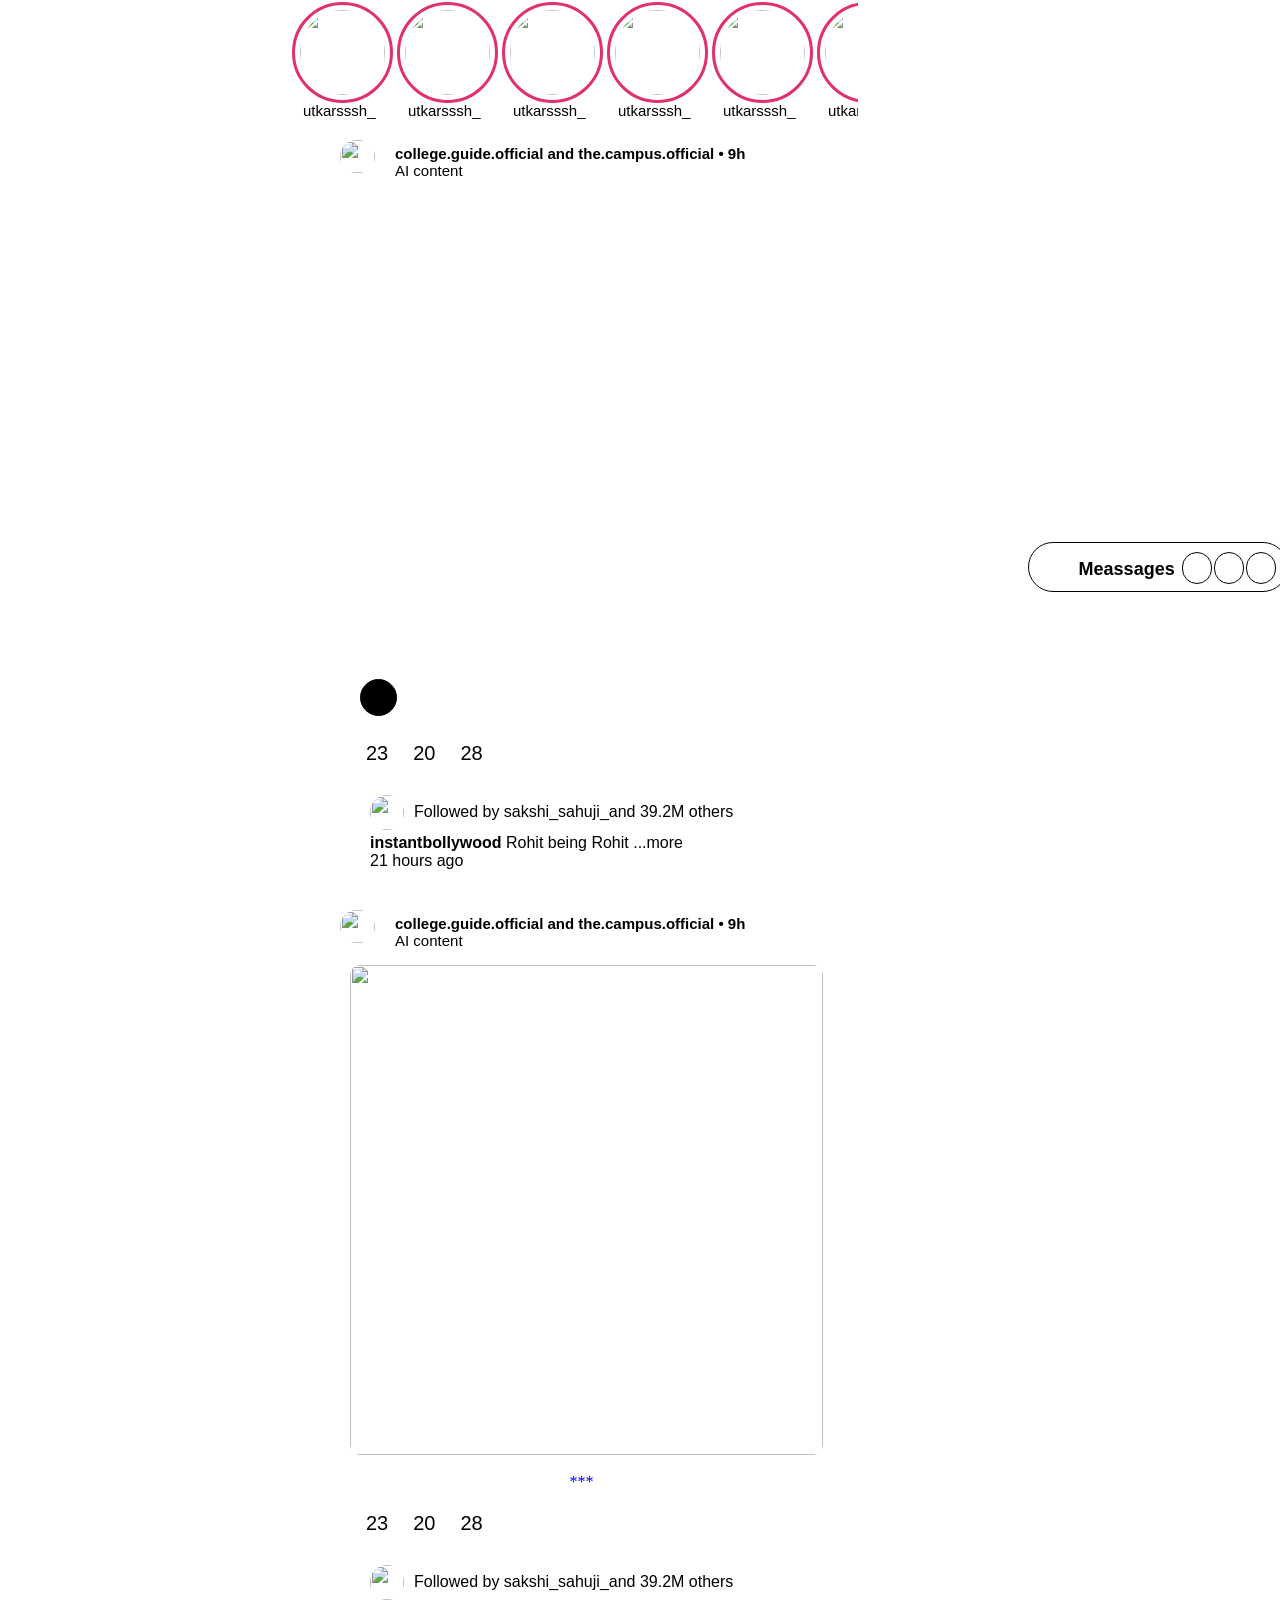
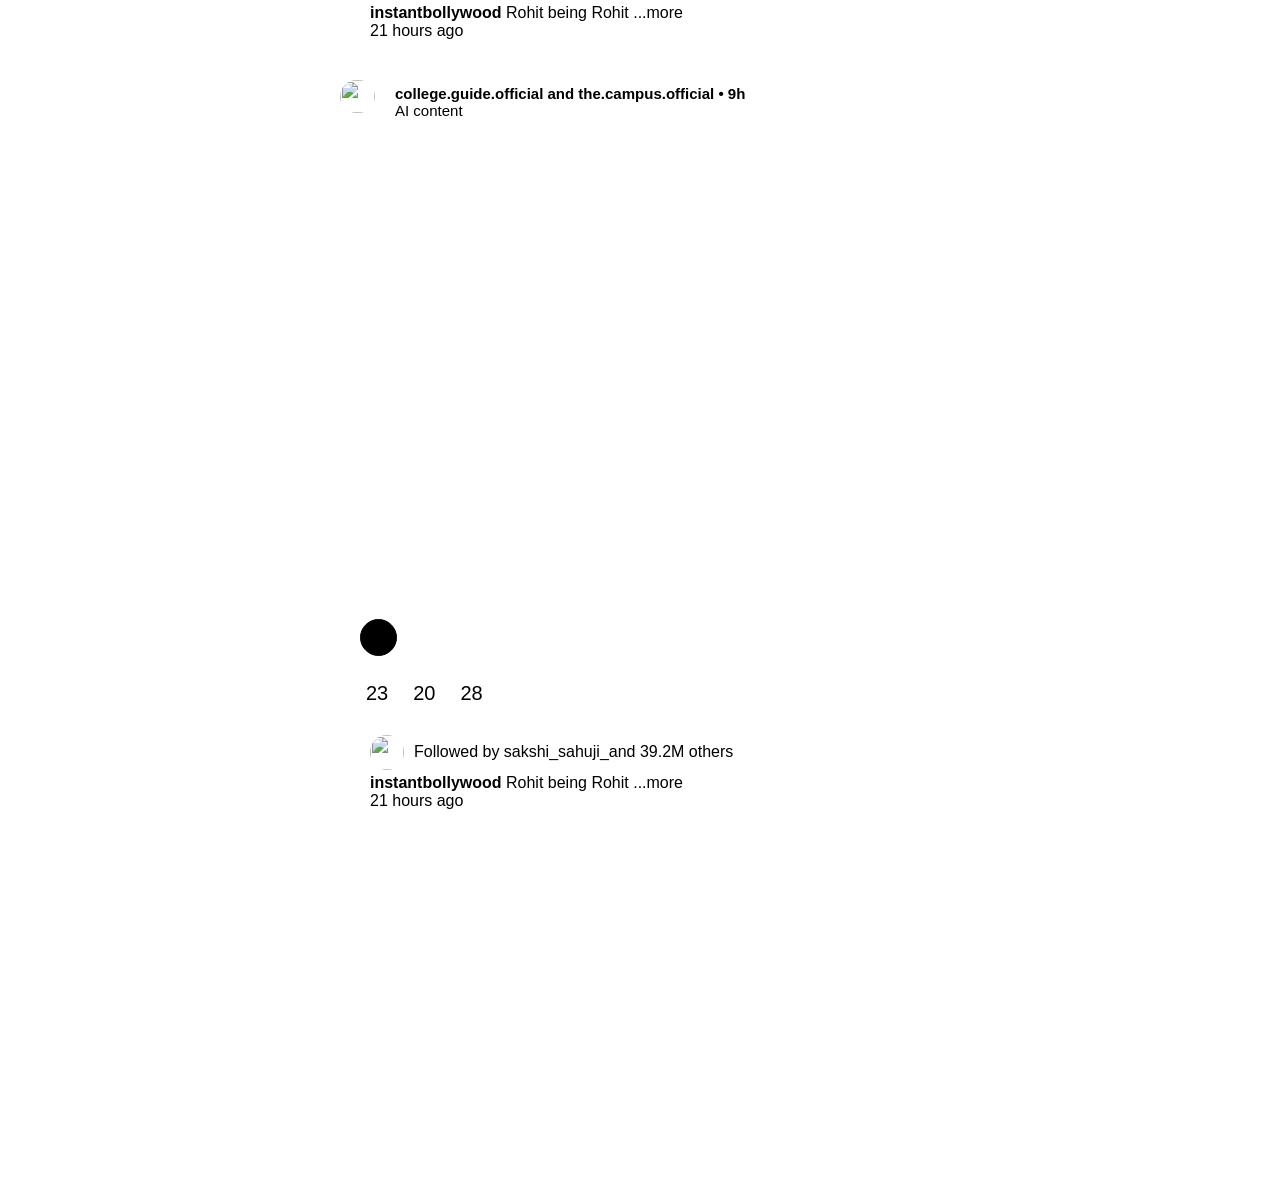
==== commit 1e9877f4: "add a hover effect and meassages columns" ====
--- a/index.html
+++ b/index.html
@@ -14,23 +14,23 @@
 			<div class="option_icon"><i class="ri-instagram-line"></i></div>
 			
 			
-			<div class="option_icon" style="margin-top:60px"><i class="ri-home-5-fill"></i></div>
-			
-			<div class="option_icon"><i class="ri-youtube-line"></i></div>
-			
-			<div class="option_icon"><i class="ri-telegram-2-line"></i></div>
-			
-			<div class="option_icon"><i class="ri-search-line"></i></div>
-			
-			<div class="option_icon"><i class="ri-heart-line"></i></div>
-			
-			<div class="option_icon"><i class="ri-add-large-line"></i></div>
-			
-			<div class="option_icon"><i class="ri-account-circle-line"></i></div>
-			
-			<div class="option_icon" style="margin-top:39px"><i class="ri-menu-fill"></i></div>
-			
-			<div class="option_icon"><i class="ri-gallery-view-2"></i></div>
+			<div class="option_icon" style="margin-top:60px"><i class="ri-home-5-fill"></i><span class="ho">Home</span></div>
+			
+			<div class="option_icon"><i class="ri-youtube-line"></i><span class="ho">Reels</span></div>
+			
+			<div class="option_icon"><i class="ri-telegram-2-line"></i><span class="ho">Meassages</span></div>
+			
+			<div class="option_icon"><i class="ri-search-line"></i><span class="ho">Search</span></div>
+			
+			<div class="option_icon"><i class="ri-heart-line"></i><span class="ho">Notifications</span></div>
+			
+			<div class="option_icon"><i class="ri-add-large-line"></i><span class="ho">Create</span></div>
+			
+			<div class="option_icon"><i class="ri-account-circle-line"></i><span class="ho">profile</span></div>
+			
+			<div class="option_icon" style="margin-top:39px"><i class="ri-menu-fill"></i><span class="ho">More</span></div>
+			
+			<div class="option_icon"><i class="ri-gallery-view-2"></i><span class="ho">Meta</span></div>
 			
 			
 			
@@ -223,6 +223,67 @@
 			</button>
 		</div>
 		
-		<div class="mae_div" id="mase" popover></div>
+		<div class="mae_div" id="mase" popover>
+			<div class="haed">
+				<span class="head_name">Meassages</span>
+				<span class="head_name mrl"><i class="ri-expand-diagonal-fill"></i></span>
+				<button class="bupo" popovertarget="mase"><i class="ri-close-large-line"></i></button>
+			</div>
+			<div class="maess_per_div">
+				<div class="maes_per_img">
+					<img src=""></img>
+				</div>
+				<div class="maes_per_ma">
+					<p class="mas_name_pe">Harshit Devtalla <i class=" ri-verified-badge-fill icon_color"></i></p>
+					<p class="mae_con">Harshit sent an attachment. • 3d</p>
+				</div>
+			</div>
+			<div class="maess_per_div">
+				<div class="maes_per_img">
+					<img src=""></img>
+				</div>
+				<div class="maes_per_ma">
+					<p class="mas_name_pe">....S.R.K.... <i class=" ri-verified-badge-fill icon_color"></i></p>
+					<p class="mae_con">.... sent an attachment. • 5d</p>
+				</div>
+			</div>
+			<div class="maess_per_div">
+				<div class="maes_per_img">
+					<img src=""></img>
+				</div>
+				<div class="maes_per_ma">
+					<p class="mas_name_pe">Vishal Shinde <i class=" ri-verified-badge-fill icon_color"></i></p>
+					<p class="mae_con">Vishal sent an attachment. • 11w</p>
+				</div>
+			</div> 
+			<div class="maess_per_div">
+				<div class="maes_per_img">
+					<img src=""></img>
+				</div>
+				<div class="maes_per_ma">
+					<p class="mas_name_pe">Aditya <i class=" ri-verified-badge-fill icon_color"></i></p>
+					<p class="mae_con">Aditya sent an attachment. • 11w</p>
+				</div>
+			</div>
+			<div class="maess_per_div">
+				<div class="maes_per_img">
+					<img src=""></img>
+				</div>
+				<div class="maes_per_ma">
+					<p class="mas_name_pe">Naman vid <i class=" ri-verified-badge-fill icon_color"></i></p>
+					<p class="mae_con">Naman sent an attachment. • 13w</p>
+				</div>
+			</div>
+			<div class="maess_per_div">
+				<div class="maes_per_img">
+					<img src=""></img>
+				</div>
+				<div class="maes_per_ma">
+					<p class="mas_name_pe">The campus official <i class=" ri-verified-badge-fill icon_color"></i></p>
+					<p class="mae_con">The campus official sent an attachment. • 15w</p>
+				</div>
+			</div>
+		</div>
+		
 	</body>
 </html>
--- a/instagr.css
+++ b/instagr.css
@@ -2,16 +2,19 @@
 			body{
 				margin:0px;
 				display:grid;
-				grid-template-columns:80px 60% 450px;
+				grid-template-columns:90px 60% 450px;
 			}
 			aside{
 				height:630px;
 				border:0px solid black;
 				margin:0px;
-				
 				position:sticky;
 				top:0;
 			}
+			aside:hover .ho{
+				display:block;
+				display:inline;
+			}
 			.option_icon{
 				height:30px;
 				width:39px;
@@ -20,6 +23,17 @@
 				font-size:30px;
 				text-align:center;
 				color:#272727;
+			}
+			/* .option_icon:hover{ */
+				/* height:30px; */
+				/* width:159px; */
+				/* border:1px solid black; */
+			/* } */
+			.ho{
+				font-size:18px;
+				font-family:arial, sans-sarif;
+				display:none;
+				margin:0px 0px 0px 5px;
 			}
 			.div{
 				height:2800px;
@@ -271,10 +285,69 @@
 				margin:0px;
 			}
 			.mae_div{
-				height:300px;
+				height:390px;
 				width:390px;
 				border:1px solid black;
-				position:relative;
-				top:10%;
-				left:65%;		
+				border-radius:10px;
+				position:sticky;
+				top:-90px;
+				left:68%;
+				scrollbar-width:none;	
+			}
+			.haed{
+				height:35px;
+				border:0px solid black;
+				border-bottom:1px solid lightgrey;
+				position:sticky;
+				top:0;
+				background-color:white;
+			}
+			.head_name{
+				font-size:20px;
+				font-family:arial, sans-sarif;
+				margin:5px 0px 0px 20px; 
+				display:inline-block;
+			}
+			.mrl{
+				margin:5px 0px 0px 45%;
+				
+			}
+			.bupo{
+				height:20px;
+				width:30px;
+				border:0px solid black;
+				background-color:white;
+				font-size:20px;
+				font-family:arial, sans-sarif;
+				margin:5px 0px 0px 15px; 
+				display:inline-block;
+			}
+			.maess_per_div{
+				height:60px;
+				border:0px solid black;
+				margin:2px 0px 5px 0px ;
+				display:flex;
+			}
+			.maes_per_img{
+				height:49px;
+				border:1px solid black;
+				border-radius:100px;
+				width:49px;
+				margin:5px 0px 0px 10px;
+			}
+			.maes_per_ma{
+				height:49px;
+				border:0px solid black;
+				width:80%;
+				margin:5px 0px 0px 10px;
+			}
+			.mas_name_pe{
+				font-family:arial, sans-sarif;
+				font-size:16px;
+				margin:6px 0px 0px 10px;
+			}
+			.mae_con{
+				margin:5px 0px 0px 10px ;
+				font-family:arial, sans-sarif;
+				font-size:14px;
 			}
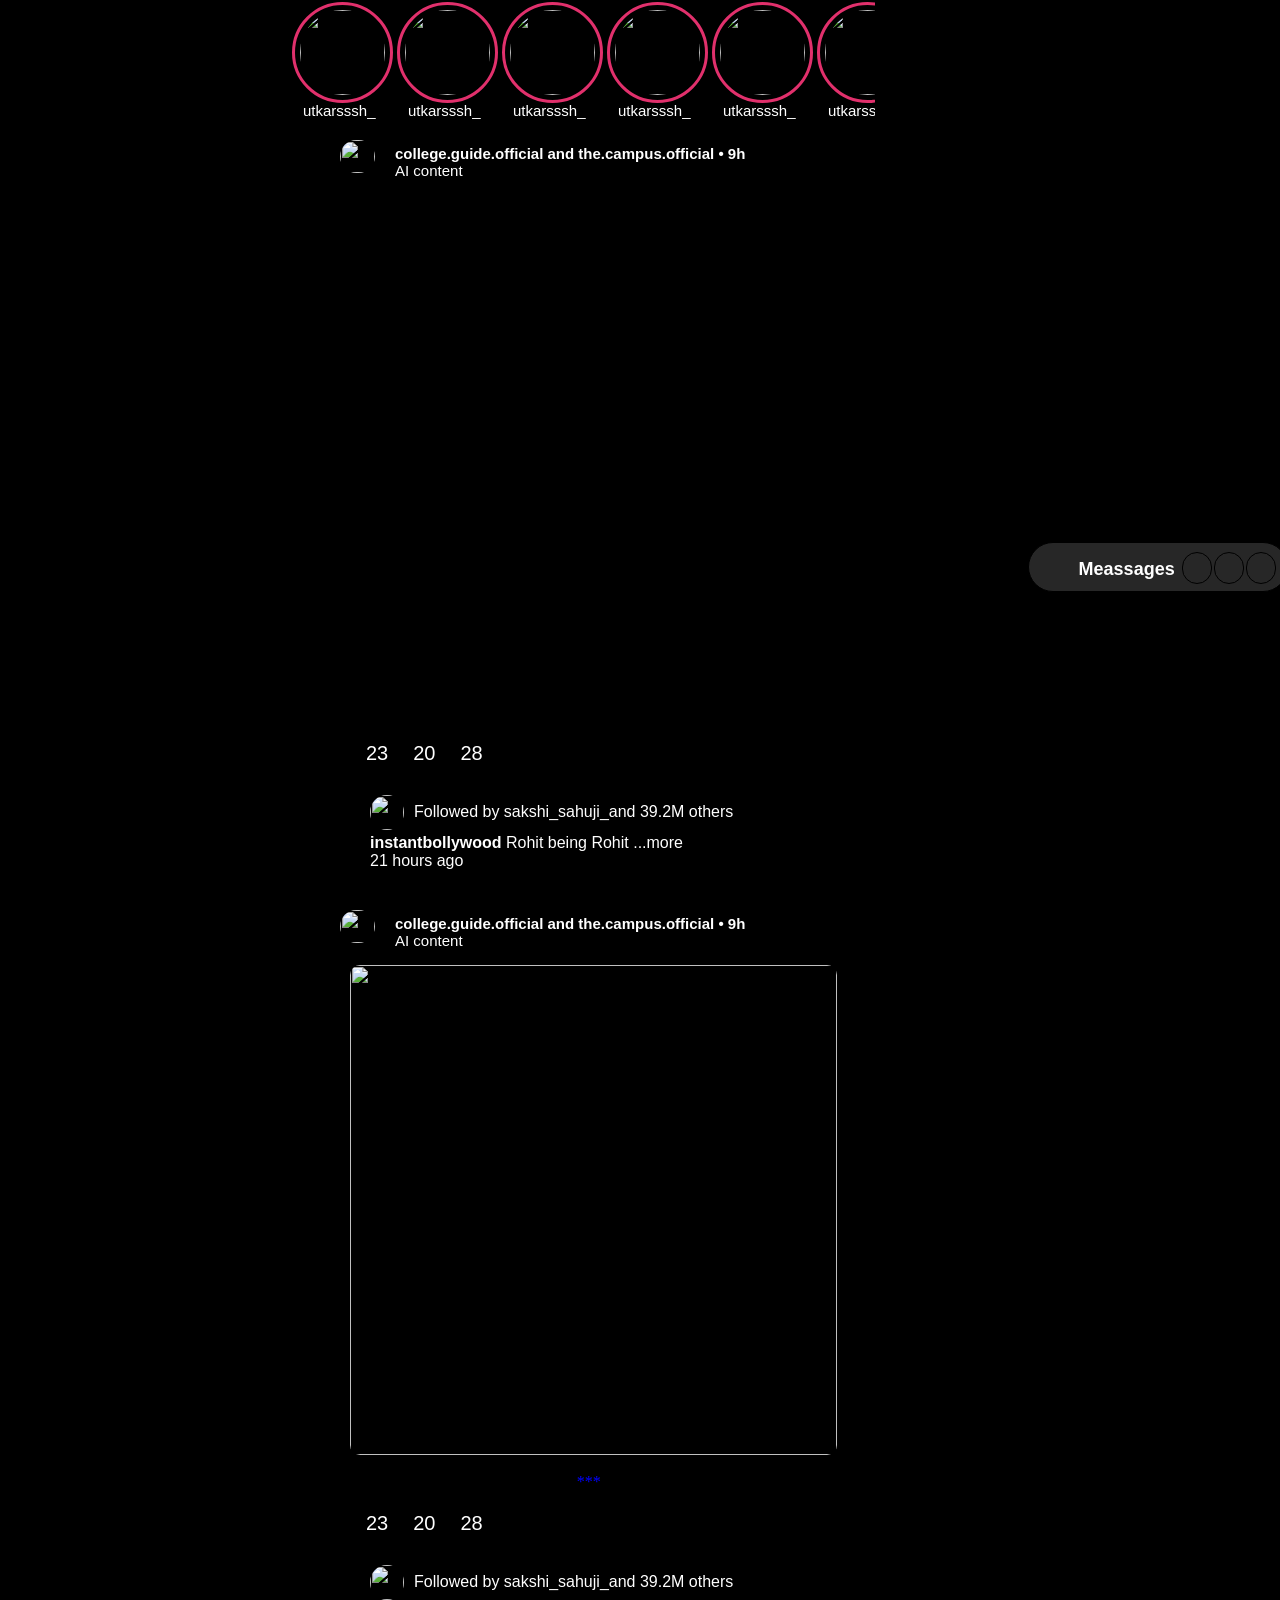
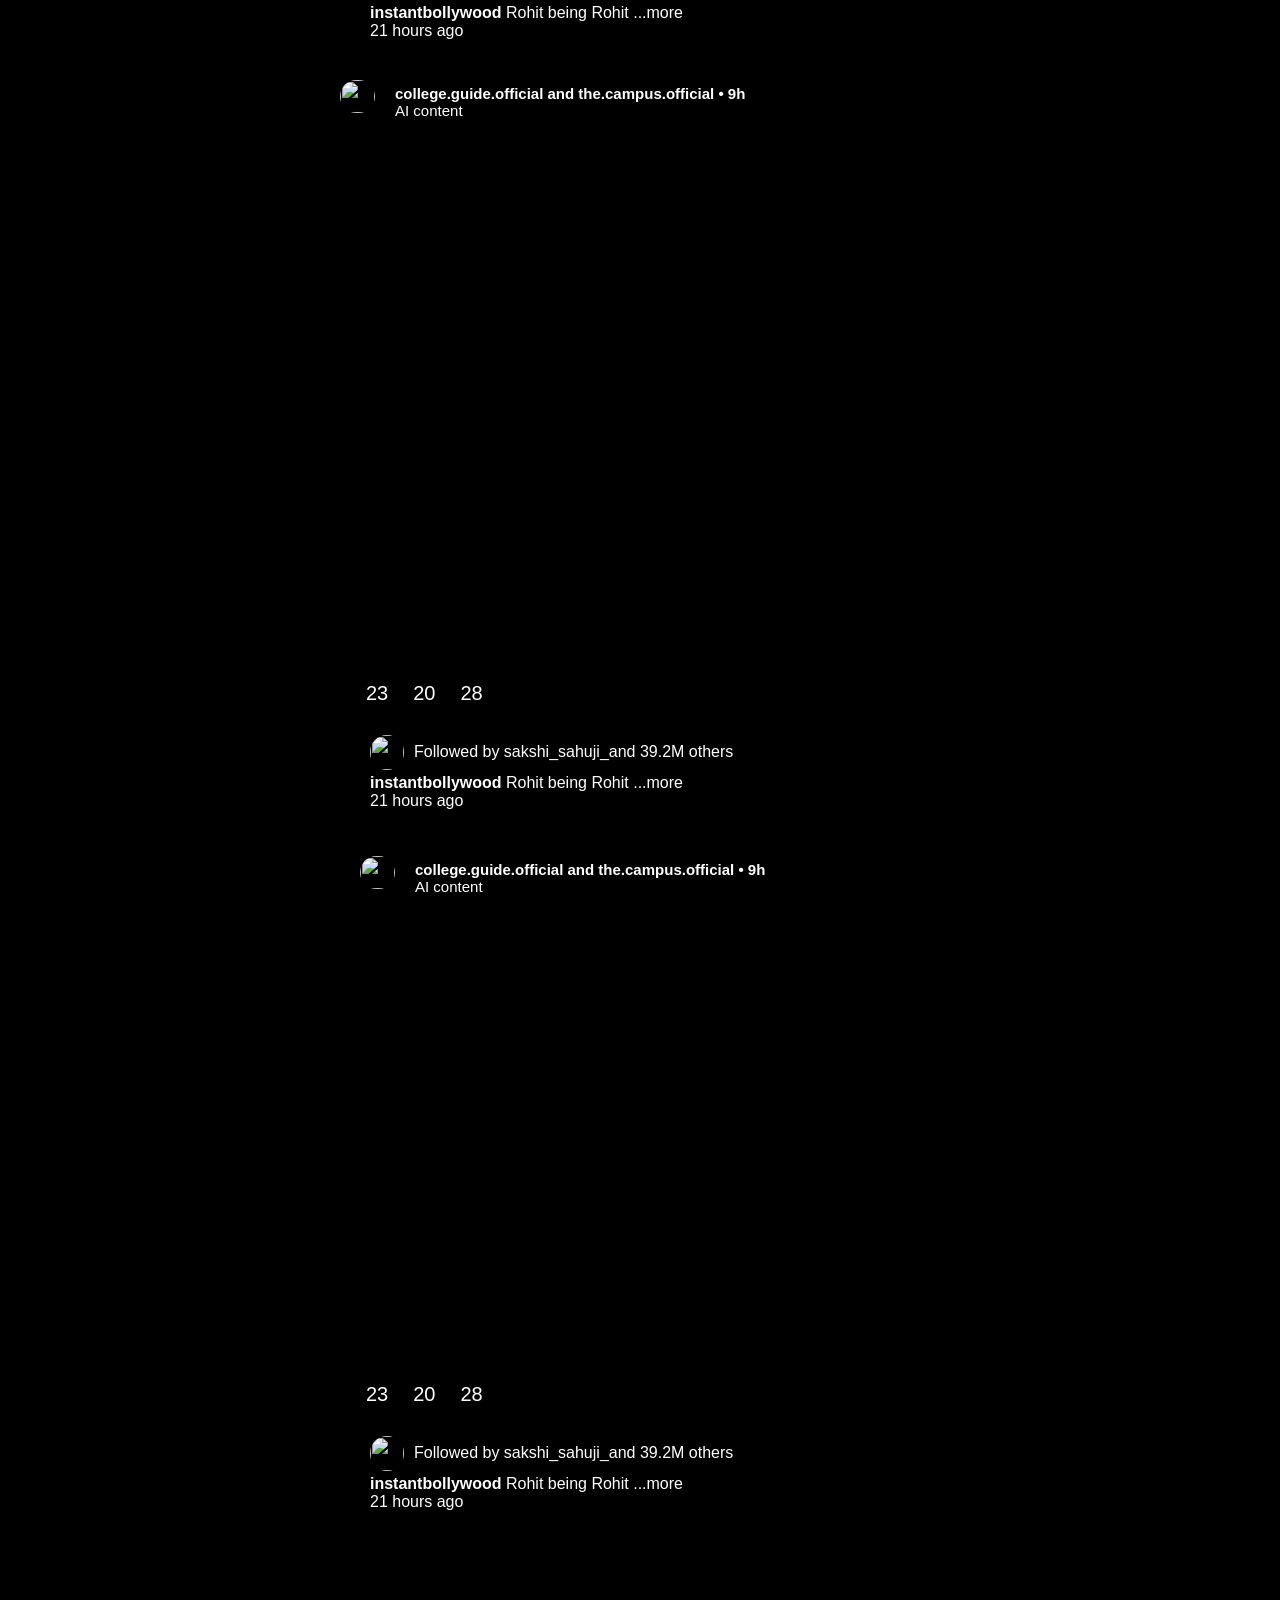
==== commit 9a62ec43: "add a post box and colors" ====
--- a/index.html
+++ b/index.html
@@ -14,7 +14,7 @@
 			<div class="option_icon"><i class="ri-instagram-line"></i></div>
 			
 			
-			<div class="option_icon" style="margin-top:60px"><i class="ri-home-5-fill"></i><span class="ho">Home</span></div>
+			<a href="topic-19.html" class="anc"><div class="option_icon" style="margin-top:60px"><i class="ri-home-5-fill"></i><span class="ho">Home</span></div></a>
 			
 			<div class="option_icon"><i class="ri-youtube-line"></i><span class="ho">Reels</span></div>
 			
@@ -208,6 +208,52 @@
 						<p class="post_caption_con"><b>instantbollywood </b> Rohit being Rohit ...more<br>21 hours ago</p>
 					</div>
 				</div>
+				</div>
+				
+				<div class="post_div dif">
+					<div class="post_content rohit">
+					
+					<div class="post_part1" style="margin-left:0px;">
+						<div class="user_post_logo">
+							<img src="https://instagram.fndc2-1.fna.fbcdn.net/v/t51.82787-19/728772508_18109018477834451_3441733712734292756_n.jpg?stp=dst-jpg_s150x150_tt6&_nc_cat=109&_nc_map=urlgen_bucketless&ccb=7-5&_nc_sid=f7ccc5&efg=eyJ2ZW5jb2RlX3RhZyI6InByb2ZpbGVfcGljLnd3dy45MTIuQzMifQ%3D%3D&_nc_ohc=MsIevKmpO04Q7kNvwFu7LwO&_nc_oc=Adq8J0wHZjLu-IrlQkKRei1hanUre3pc22Wx9olTCP0WOA1bVpv3VH6QOc_HUXSqZLn0sTj8rTFFoJaaBjacGAfN&_nc_zt=24&_nc_ht=instagram.fndc2-1.fna&_nc_gid=vHxPnS_UexaAaZz-vjnYFw&_nc_ss=7b6a8&oh=00_AQRj-OponHAF_jDqfLJbM7hWHGHgHP-xNfc1TM0WnWP4Qg&oe=6AEA73FD" class="user_img">
+						</div>
+						
+						<div class="user_post_name">
+							<p><b>college.guide.official and the.campus.official <i class=" ri-verified-badge-fill icon_color"></i> • 9h</b><br>AI content</p>
+						</div>
+						<div class="dots">
+							<i class="ri-more-fill"></i>
+						</div>
+					</div>
+						<div class="user"><i class="ri-user-fill"></i></div>
+					</div>
+					
+					<div class="post_reaction">
+						<i class="ri-heart-line reaction" ></i><span class="number">23</span>
+						<i class="ri-chat-3-line reaction"></i><span class="number">20</span>
+						<i class="ri-repeat-2-fill reaction"></i><span class="number">28</span>
+						<i class="ri-telegram-2-line reaction"></i>
+						<i class="ri-bookmark-line reaction align"></i>
+					</div>
+					
+					<div class="post_caption">
+					<div class="like_person">
+						<div class="like_person_img">
+							<img src="https://instagram.fndc2-1.fna.fbcdn.net/v/t51.82787-19/728772508_18109018477834451_3441733712734292756_n.jpg?stp=dst-jpg_s150x150_tt6&_nc_cat=109&_nc_map=urlgen_bucketless&ccb=7-5&_nc_sid=f7ccc5&efg=eyJ2ZW5jb2RlX3RhZyI6InByb2ZpbGVfcGljLnd3dy45MTIuQzMifQ%3D%3D&_nc_ohc=MsIevKmpO04Q7kNvwFu7LwO&_nc_oc=Adq8J0wHZjLu-IrlQkKRei1hanUre3pc22Wx9olTCP0WOA1bVpv3VH6QOc_HUXSqZLn0sTj8rTFFoJaaBjacGAfN&_nc_zt=24&_nc_ht=instagram.fndc2-1.fna&_nc_gid=vHxPnS_UexaAaZz-vjnYFw&_nc_ss=7b6a8&oh=00_AQRj-OponHAF_jDqfLJbM7hWHGHgHP-xNfc1TM0WnWP4Qg&oe=6AEA73FD" class="user_img">
+							
+						</div>
+						<div class="like_followed">
+							<p class="Follo">Followed by sakshi_sahuji_and 39.2M others</p>
+						</div>
+					</div>
+					<div class="post_information">
+						<p class="post_caption_con"><b>instantbollywood </b> Rohit being Rohit ...more<br>21 hours ago</p>
+					</div>
+				</div>
+					
+				</div>
+				
+				</div>	
 			</div>
 		</div>
 		
--- a/instagr.css
+++ b/instagr.css
@@ -2,14 +2,17 @@
 			body{
 				margin:0px;
 				display:grid;
+				background-color:black;
+				color:white;
 				grid-template-columns:90px 60% 450px;
 			}
 			aside{
 				height:630px;
-				border:0px solid black;
+				border:0px solid green;
 				margin:0px;
 				position:sticky;
 				top:0;
+				color:white;
 			}
 			aside:hover .ho{
 				display:block;
@@ -22,13 +25,7 @@
 				margin:28px 0px 0px 18px;
 				font-size:30px;
 				text-align:center;
-				color:#272727;
-			}
-			/* .option_icon:hover{ */
-				/* height:30px; */
-				/* width:159px; */
-				/* border:1px solid black; */
-			/* } */
+			}
 			.ho{
 				font-size:18px;
 				font-family:arial, sans-sarif;
@@ -40,7 +37,7 @@
 				border:0px solid black;
 				margin:0px 0px 0px 200px;
 				display:grid;
-				grid-template-rows:120px 770px 770px 770px;
+				grid-template-rows:120px 770px 770px 770px 770px;
 				row-gap:0px;
 			}
 			
@@ -74,7 +71,7 @@
 			}
 			.post_div{
 				width:100%;
-				border:0px solid black;
+				border:0px solid red;
 				margin:0px 0px 0px 0px;
 				display:grid;
 				grid-template-rows:69px 550px 50px  100px;
@@ -149,7 +146,7 @@
 			}
 			.post_caption{
 				width:90%;
-				border:0px solid black;
+				border:0px solid red;
 				margin:0px 0px 0px 30px;
 				display:grid;
 				grid-template-rows:41px 50px;
@@ -229,7 +226,7 @@
 				color:grey;
 				padding-top:3px;
 				position:relative;
-				top:89%;
+				top:80%;
 				left:20px;
 				font-size:26px;
 				text-align:center;
@@ -245,7 +242,8 @@
 				height:50px;
 				width:260px;
 				border:1px solid black;
-				background:white;
+				background:#272727;
+				color:white;
 				border-radius:30px;
 				position:relative;
 				top:86%;
@@ -260,6 +258,7 @@
 				font-size:28px;
 				text-align:center;
 				
+				
 			}
 			.mas_name{
 				height:30px;
@@ -269,6 +268,7 @@
 				font-family:arial, sans-sarif;
 				text-align:center;
 				padding-top:5px;
+				
 			}
 			.mas_person{
 				height:30px;
@@ -292,7 +292,9 @@
 				position:sticky;
 				top:-90px;
 				left:68%;
-				scrollbar-width:none;	
+				scrollbar-width:none;
+				background-color:#272727;
+				color:white;				
 			}
 			.haed{
 				height:35px;
@@ -300,7 +302,8 @@
 				border-bottom:1px solid lightgrey;
 				position:sticky;
 				top:0;
-				background-color:white;
+				background-color:#272727;
+				color:white;
 			}
 			.head_name{
 				font-size:20px;
@@ -316,11 +319,12 @@
 				height:20px;
 				width:30px;
 				border:0px solid black;
-				background-color:white;
 				font-size:20px;
 				font-family:arial, sans-sarif;
 				margin:5px 0px 0px 15px; 
 				display:inline-block;
+				background-color:#272727;
+				color:white;
 			}
 			.maess_per_div{
 				height:60px;
@@ -350,4 +354,16 @@
 				margin:5px 0px 0px 10px ;
 				font-family:arial, sans-sarif;
 				font-size:14px;
+			}
+			.dif{
+				width:100%;
+				border:0px solid red;
+				margin:0px 0px 0px 0px;
+				display:grid;
+				grid-template-rows:550px 50px  100px;
+			}
+			.anc{
+				color:white;
+				text-decoration:none;
+				
 			}
